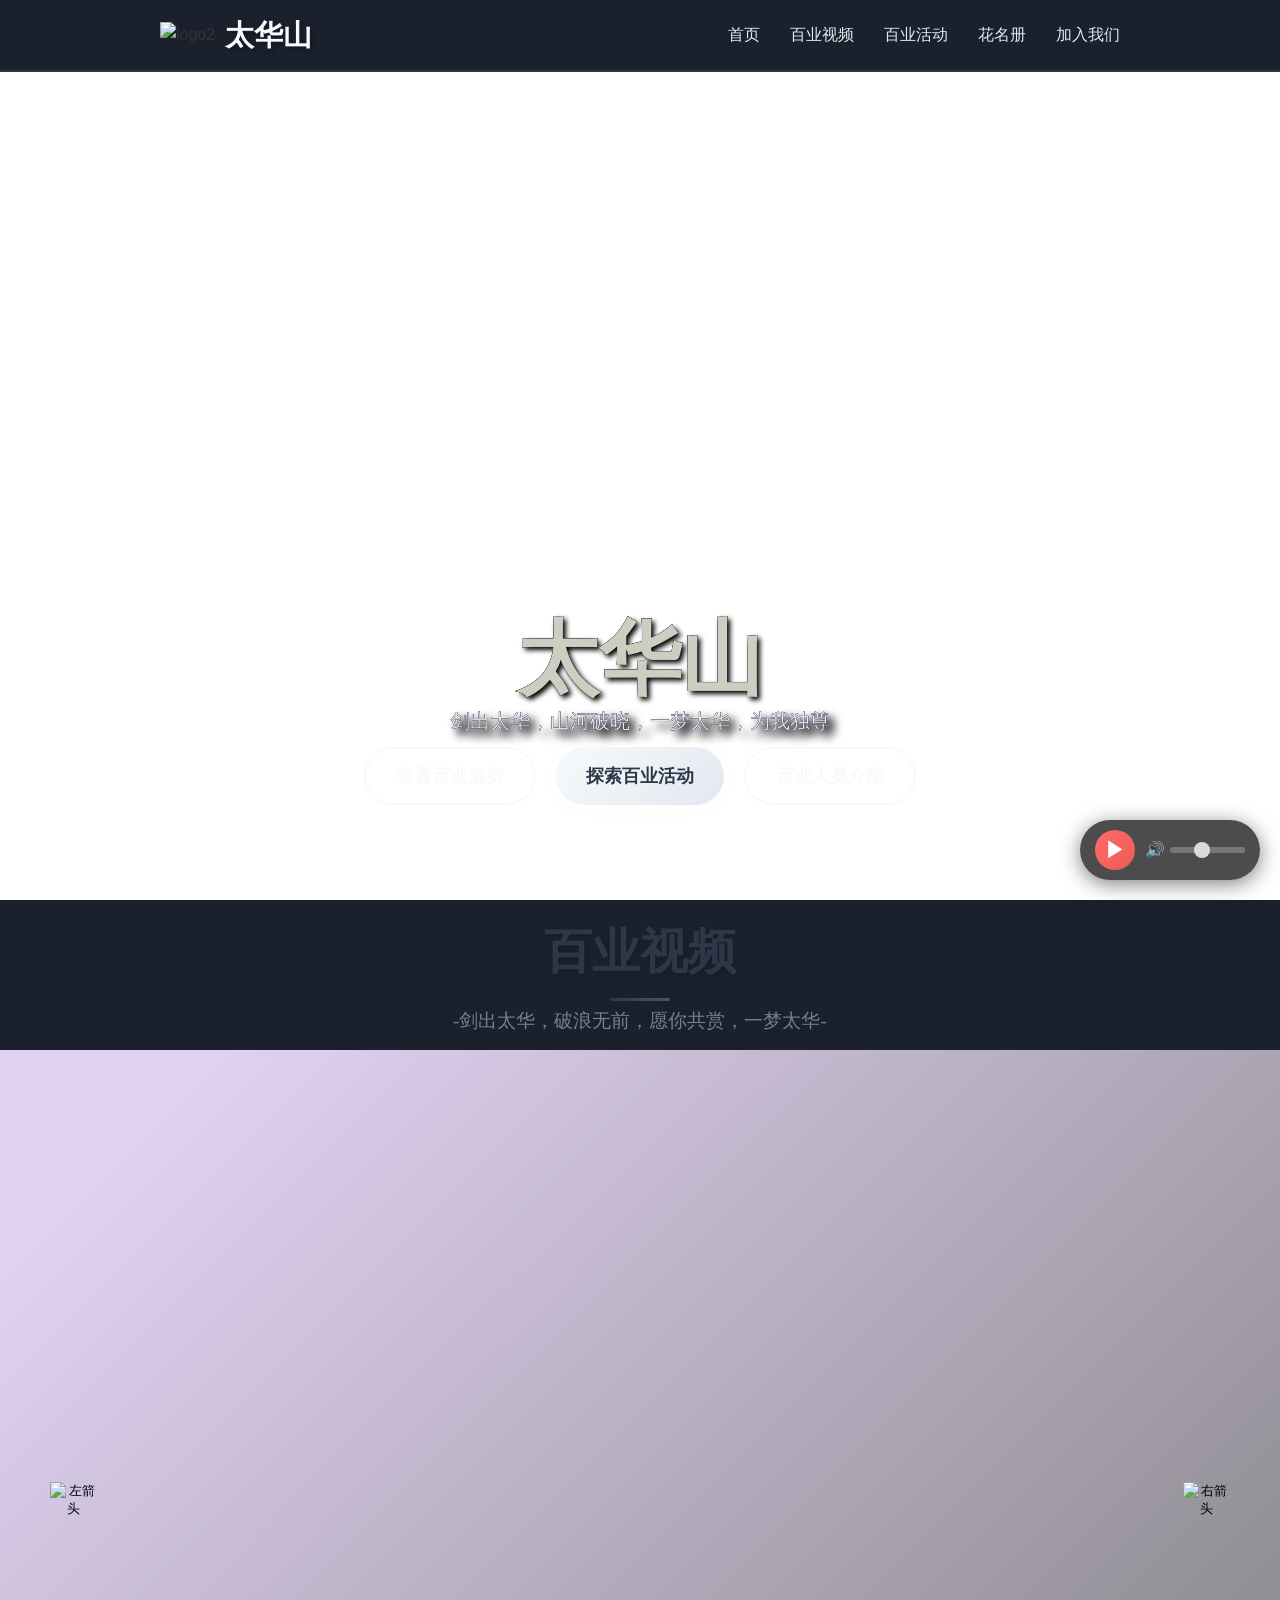
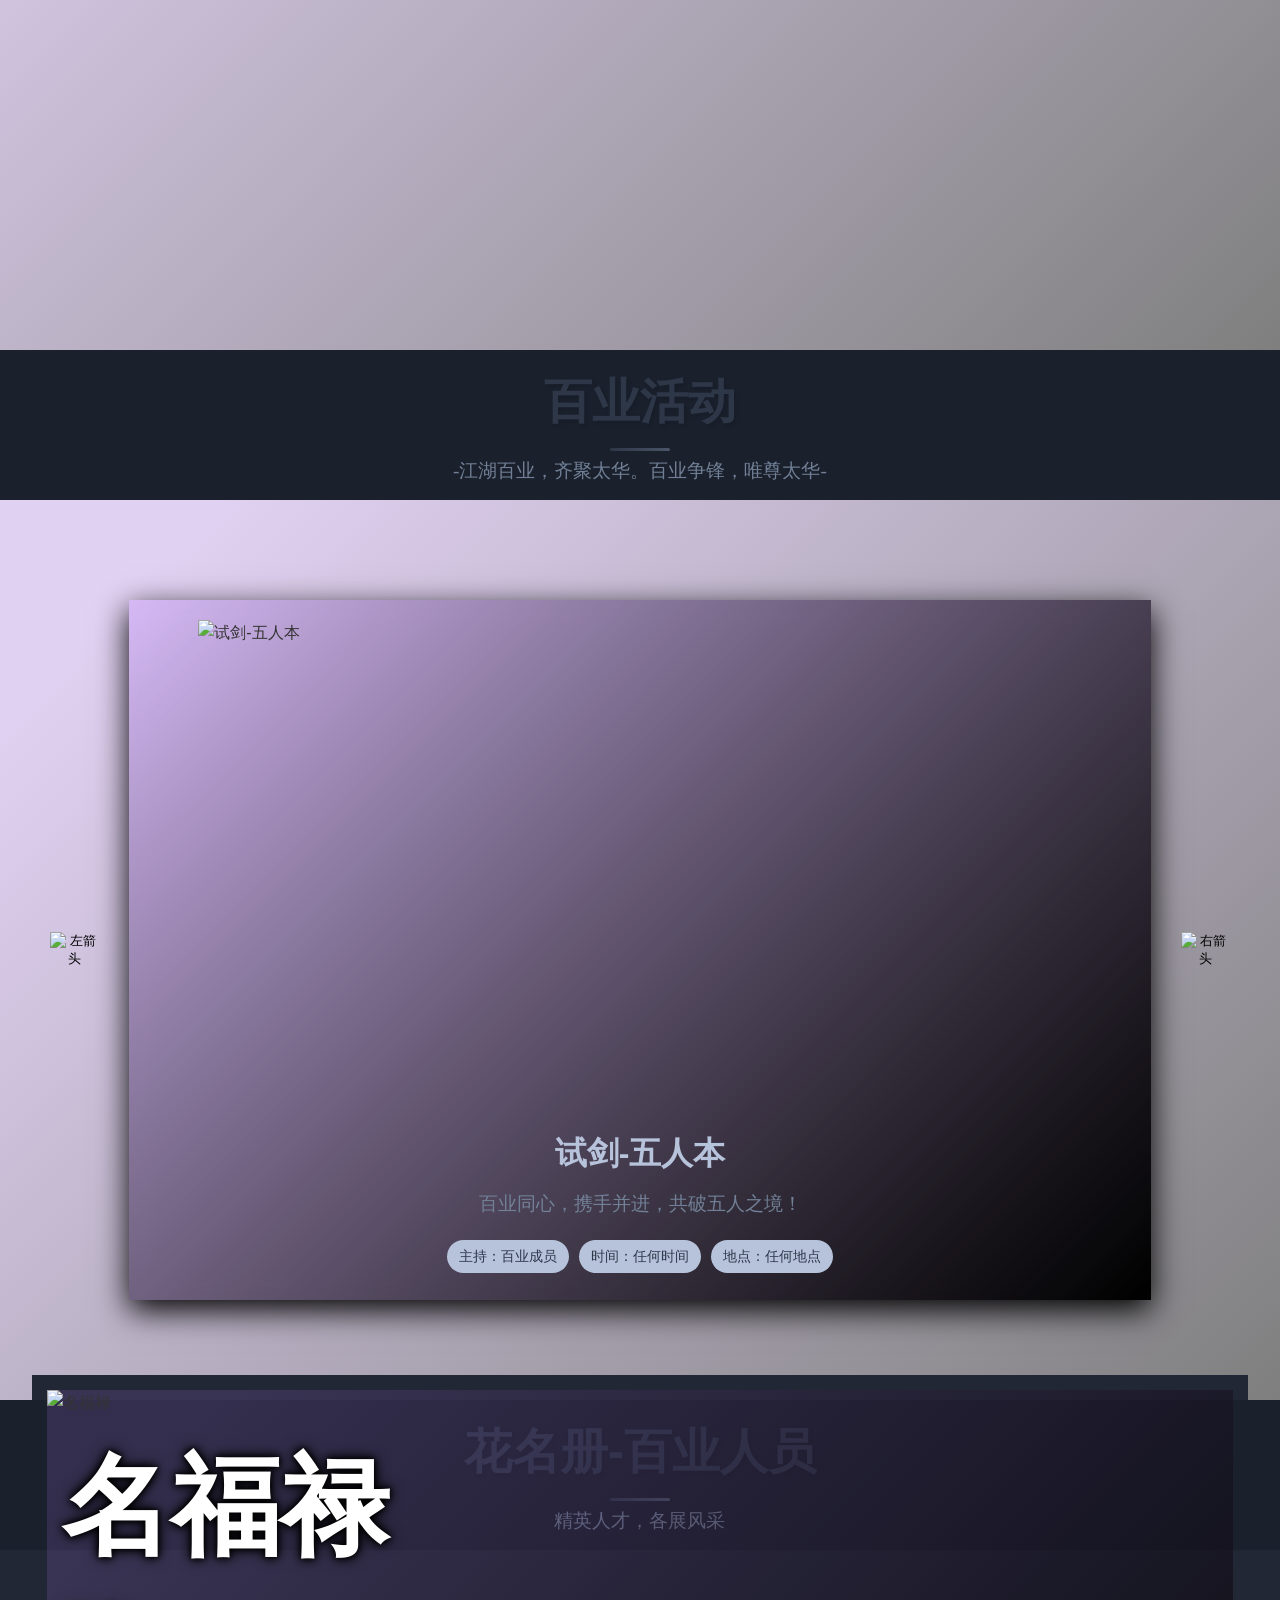
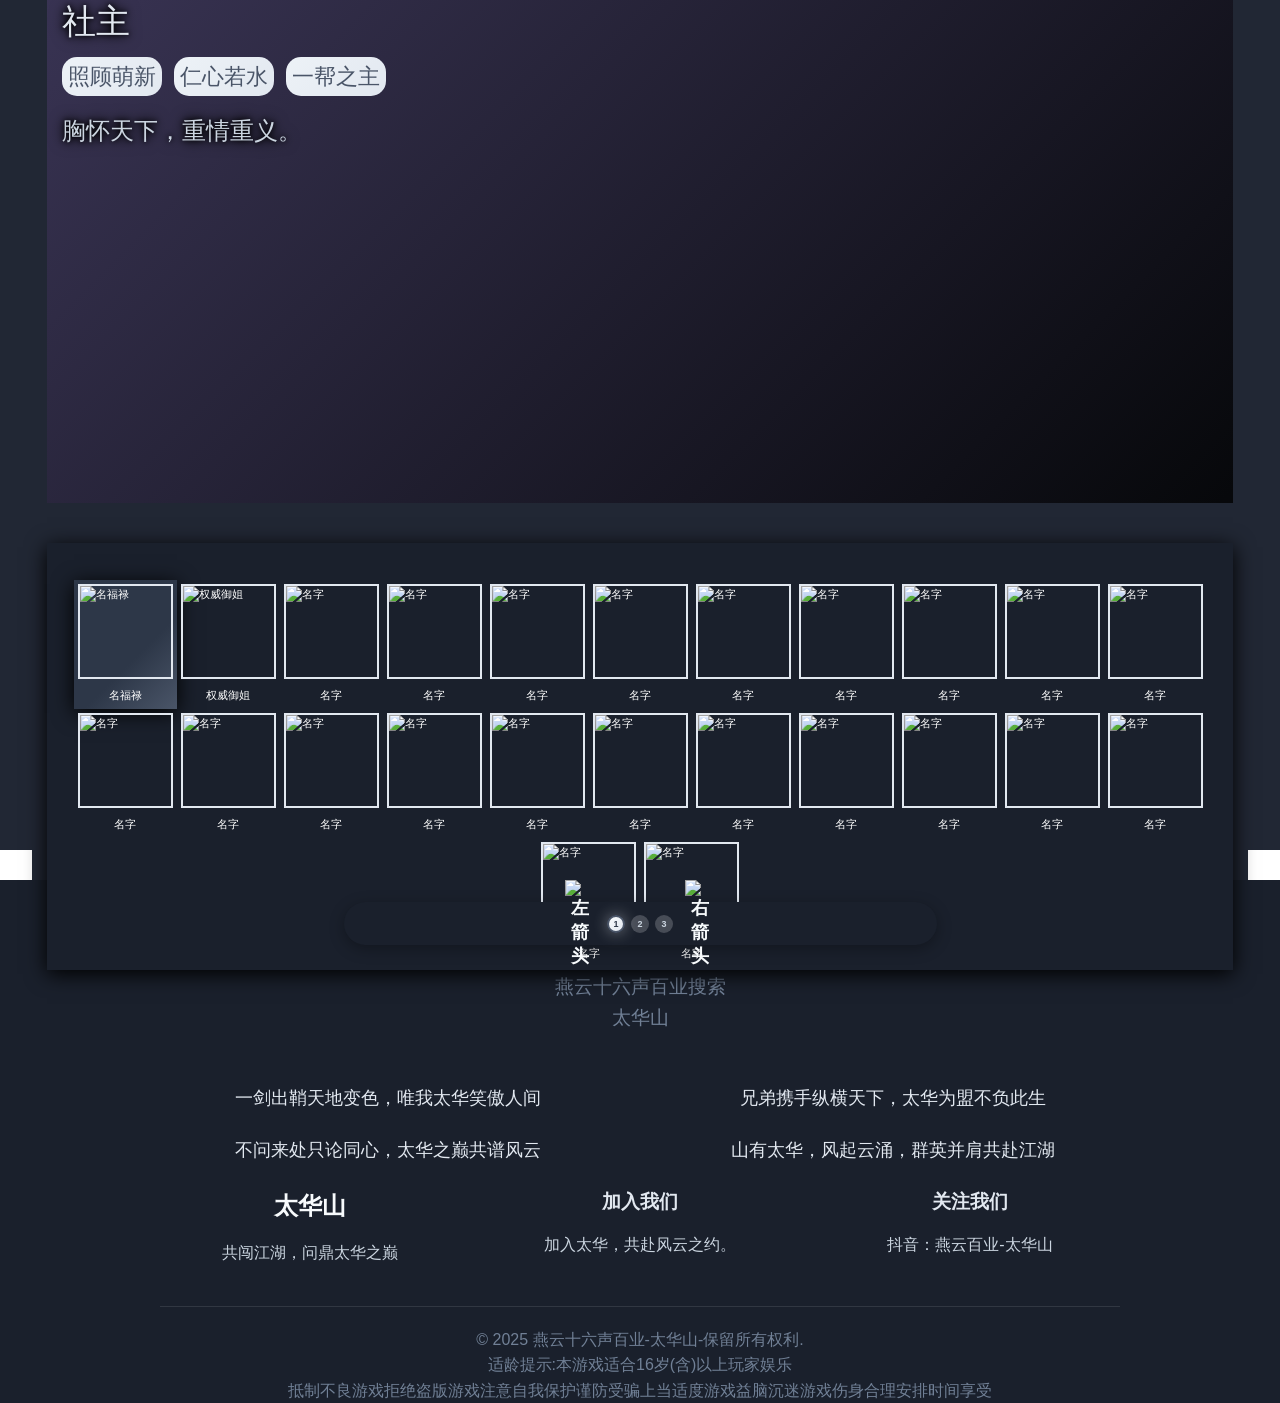
==== index.html @ 6a272035 "jack" ====
<!DOCTYPE html>
<html lang="zh-CN">
<head>
    <meta charset="UTF-8">
    <meta name="viewport" content="width=device-width, initial-scale=1.0, maximum-scale=5.0, user-scalable=yes, viewport-fit=cover">
    <meta name="format-detection" content="telephone=no">
    <meta name="apple-mobile-web-app-capable" content="yes">
    <meta name="apple-mobile-web-app-status-bar-style" content="black-translucent">
    <meta name="theme-color" content="#1A202C">
    <title>太华山 - 百业</title>
    <link rel="icon" type="image/svg+xml" href="https://www.yysls.cn/favicon.ico" />
    <link rel="stylesheet" href="./CSS/styles.css">
    <link rel="stylesheet" href="./CSS/video-responsive.css">
    <link rel="stylesheet" href="./CSS/resolution-max-575.css">
    <link rel="stylesheet" href="./CSS/resolution-max-767.css">
    <link rel="stylesheet" href="./CSS/resolution-max-991.css">
    <link rel="stylesheet" href="./CSS/resolution-max-1199.css">
    <link rel="stylesheet" href="./CSS/resolution-max-1439.css">
    <link rel="stylesheet" href="./CSS/resolution-max-1920.css">
    <link rel="stylesheet" href="./CSS/resolution-max-2560.css">
<style>
/* 隐藏首页 logo */
#heroSectionLogo,
.hero-section__logo {
  display: none !important;
}

.hero-section__actions {
  margin-top: -30px; /* 往下移50像素，可以改成100看效果 */
}
.hero-section__content {
  margin-top: 500px !important; /* 强制整体往下移 */
}

.hero-section__title {
  font-size: 10px !important; /* 强制缩小字体 */
  text-shadow: 0px 0px 0px rgba(0,0,0,0.6);
  color: #CDCDC1;
}
.hero-section__subtitle {
  margin-top: -50px !important; /* 强制整体往下移 */
}

.hero-section__subtitle {
  font-size: 20px !important; /* 强制缩小字体 */
  text-shadow: 6px 6px 10px #000000, 0px 0px 0px #000000,0px 0px 0px #000000,6px 6px 10px #000000;
  color: #E6E6FA;
}
#aboutSection {
  margin-top: 30px; /* 整个区块往下 */
}

</style>
</head>
<body>
    <!-- 背景音乐播放器 -->
    <div class="audio-player">
        <audio id="backgroundAudio" class="audio-player__element">
            <source id="backgroundAudioSource" src="" type="audio/mpeg">
            您的浏览器不支持音频元素。
        </audio>
        <div class="audio-player__controls">
            <div class="audio-player__toggle-btn" id="audioToggleBtn">
                <span class="audio-player__play-icon">▶</span>
            </div>
            <div class="audio-player__volume">
                <span class="audio-player__volume-icon">🔊</span>
                <input type="range" min="0" max="1" step="0.05" value="0.3" id="audioVolumeSlider" class="audio-player__volume-slider">
            </div>
        </div>
    </div>

    <!-- 导航栏 -->
    <nav id="mainNavigation" class="main-nav">
        <div class="main-nav__container">
            <div class="main-nav__brand">
                <img id="navigationLogo" src="" alt="logo2" />
                <h2 id="navigationTitle"></h2>
            </div>
            <ul class="main-nav__menu">
                <li><a href="#heroSection" class="main-nav__link">首页</a></li>
                <li><a href="#videoShowcase" class="main-nav__link">百业视频</a></li>
                <li><a href="#organizationActivities" class="main-nav__link">百业活动</a></li>
                <li><a href="#characterGallery" class="main-nav__link">花名册</a></li>
                <li><a href="#contactSection" class="main-nav__link">加入我们</a></li>
            </ul>
        </div>
    </nav>

    <!-- 首页区域 -->
    <section id="heroSection" class="hero-section hero-section--main-bg">
        <div class="hero-section__content">
            <img id="heroSectionLogo" src="" alt="logo2" class="hero-section__logo" />
            <h1 id="heroSectionTitle" class="hero-section__title"></h1>
            <p id="heroSectionSubtitle" class="hero-section__subtitle"></p>
            <div class="hero-section__actions">
                <button class="btn btn--secondary" onclick="scrollToSection('videoShowcase')">
                    查看百业混剪
                </button>
                <button class="btn btn--primary" onclick="scrollToSection('organizationActivities')">
                    探索百业活动
                </button>
                <button class="btn btn--secondary" onclick="scrollToSection('characterGallery')">
                    百业人员介绍
                </button>
            </div>
        </div>
        <div class="hero-section__overlay"></div>
    </section>

    <!-- 百业混剪区域标题 -->
    <div id="videoShowcaseHeader" class="section-spacer">
        <div class="section-header">
            <h2 id="videoShowcaseTitle" class="section-header__title">百业混剪</h2>
            <p id="videoShowcaseSubtitle" class="section-header__subtitle">生而微末者，侠为其声</p>
        </div>
    </div>

    <!-- 百业混剪区域 -->
    <section id="videoShowcase" class="media-section media-section--video-bg">
        <!-- 背景媒体将通过 JavaScript 动态创建 -->
        <div class="media-section__overlay"></div>
            <div class="video-carousel">
                <button class="video-carousel__btn video-carousel__btn--prev" onclick="prevDemoVideo()">
                    <img src="https://www.yysls.cn/pc/fab/20250723194326/img/feature_prev_d3634779.png?image_process=format,png" alt="左箭头" style="width:70px;">
                </button>
                <div class="video-carousel__container">
                    <div class="video-carousel__media">
                        <div id="videoSectionText" class="video-section__text">
                            <img id="videoSectionLogo" src="" alt="logo2" class="video-section__logo" />
                            <h1 id="videoSectionTitle" class="video-section__title">风华无缺</h1>
                            <p id="videoSectionSubtitle" class="video-section__subtitle">风华绝代，无缺人生，百业路远，精彩纷呈</p>
                        </div>
                        <div id="videoSectionVideo" class="video-section__video">
                                <!-- 大屏幕(1200px及以上)显示的iframe -->
                            <iframe class="video-carousel__iframe" frameborder="0" 
                                src=""
                                referrerpolicy="unsafe-url" allowfullscreen>
                            </iframe>
                            <!-- 小屏幕(1199px及以下)显示的video -->
                            <video class="video-carousel__video" controls>
                                <source src="" type="video/mp4">
                                您的浏览器不支持视频播放。
                            </video>
                        </div>
                    </div>
                    <div class="video-btn-phone">
                        <button class="video-carousel__btn video-carousel__btn--prev2" onclick="prevDemoVideo()">
                            <img src="https://www.yysls.cn/pc/fab/20250723194326/img/feature_prev_d3634779.png?image_process=format,png" alt="左箭头" style="width:70px;">
                        </button>
                        <button class="video-carousel__btn video-carousel__btn--next2" onclick="nextDemoVideo()">
                            <img src="https://www.yysls.cn/pc/fab/20250723194326/img/feature_next_6f404b40.png?image_process=format,png" alt="右箭头" style="width:70px;">
                        </button>
                    </div>
                </div>
                <button class="video-carousel__btn video-carousel__btn--next" onclick="nextDemoVideo()">
                    <img src="https://www.yysls.cn/pc/fab/20250723194326/img/feature_next_6f404b40.png?image_process=format,png" alt="右箭头" style="width:70px;">
                </button>
            </div>
    </section>

    <!-- 百业活动区域标题 -->
    <div id="organizationActivitiesHeader" class="section-spacer">
        <div class="section-header">
            <h2 id="organizationActivitiesTitle" class="section-header__title">百业活动</h2>
            <p id="organizationActivitiesSubtitle" class="section-header__subtitle">各行各业，精彩纷呈</p>
        </div>
    </div>

    <!-- 百业活动区域 -->
    <section id="organizationActivities" class="media-section media-section--organization-bg">
        <!-- 背景媒体将通过 JavaScript 动态创建 -->
        <div class="media-section__overlay"></div>
        <div class="organization-carousel">
            <button class="organization-carousel__btn organization-carousel__btn--prev" onclick="prevOrgCard()">
                <img src="https://www.yysls.cn/pc/fab/20250723194326/img/feature_prev_d3634779.png?image_process=format,png" alt="左箭头" style="width:70px;">
            </button>
            <div class="organization-carousel__container">
                <div class="organization-activity-card" data-index="0">
                    <div class="organization-carousel__image">
                        <img src="https://www.yysls.cn/pc/gw/20220815175950/img/mhys/bz/17_33f9186.jpg?image_process=format,jpg" alt="互帮互助五人本">
                    </div>
                    <div class="organization-carousel__content">
                        <h3>互帮互助五人本</h3>
                        <p>百业成员互帮互助，齐心协力，共同拿下五人本！</p>
                        <div class="organization-carousel__stats">
                            <span>主持：任何百业成员</span>
                            <span>时间：任何时间</span>
                            <span>地点：任何地点</span>
                        </div>
                    </div>
                </div>
                <div class="organization-btn-phone">
                    <button class="organization-carousel__btn organization-carousel__btn--prev2" onclick="prevOrgCard()">
                        <img src="https://www.yysls.cn/pc/fab/20250723194326/img/feature_prev_d3634779.png?image_process=format,png" alt="左箭头" style="width:70px;">
                    </button>
                    <button class="organization-carousel__btn organization-carousel__btn--next2" onclick="nextOrgCard()">
                        <img src="https://www.yysls.cn/pc/fab/20250723194326/img/feature_next_6f404b40.png?image_process=format,png" alt="右箭头" style="width:70px;">
                    </button>
                </div>
            </div>
            <button class="organization-carousel__btn organization-carousel__btn--next" onclick="nextOrgCard()">
                <img src="https://www.yysls.cn/pc/fab/20250723194326/img/feature_next_6f404b40.png?image_process=format,png" alt="右箭头" style="width:70px;">
            </button>
        </div>
    </section>

    <!-- 百业人员区域标题 -->
    <div id="characterGalleryHeader" class="section-spacer">
        <div class="section-header">
            <h2 id="characterGalleryTitle" class="section-header__title">百业人员</h2>
            <p id="characterGallerySubtitle" class="section-header__subtitle">精英人才，各展风采</p>
        </div>
    </div>

    <!-- 百业人员区域 -->
    <section id="characterGallery" class="media-section media-section--character-bg">
        <div class="character-showcase">
            <div class="character-showcase__sidebar" >
                 <div class="character-showcase__active" id="characterSidebarList">
                    <!-- 角色列表将通过JavaScript动态生成 -->
                 </div>
                <div class="character-showcase__pagination">
                    <button class="character-showcase__page-btn character-showcase__page-btn--prev" onclick="prevPage()">
                        <img src="https://www.yysls.cn/pc/fab/20250723194326/img/feature_prev_d3634779.png?image_process=format,png" alt="左箭头" style="width:30px;">
                    </button>
                    <div class="character-showcase__page-indicators" id="characterPageIndicators">
                        <!-- 页码指示器将通过JavaScript动态生成 -->
                    </div>
                    <button class="character-showcase__page-btn character-showcase__page-btn--next" onclick="nextPage()">
                        <img src="https://www.yysls.cn/pc/fab/20250723194326/img/feature_next_6f404b40.png?image_process=format,png" alt="右箭头" style="width:30px;">
                    </button>
                </div>
            </div>
            <div class="character-showcase__main">
                <div id="characterInfoPanel" class="character-showcase__info">
                    <h1 id="characterDisplayName" class="character-showcase__name">峰伈</h1>
                    <p id="characterDisplayTitle" class="character-showcase__role">社长</p>
                    <div id="characterDisplayTags" class="character-showcase__tags">
                        <span class="character-showcase__tag">虹虹玩家</span>
                        <span class="character-showcase__tag">紫色韵味</span>
                        <span class="character-showcase__tag">开服玩家</span>
                    </div>
                    <p id="characterDisplayDescription" class="character-showcase__description">为人仁厚，重情重义。</p>
                </div>
                <div class="character-showcase__artwork">
                    <div id="characterArtworkContainer" class="character-showcase__artwork-container" onclick="nextCharacterArt()">
                        <div class="character-showcase__artwork-faces">
                            <div class="character-showcase__artwork-face character-showcase__artwork-face--front">
                                <img id="characterArtworkImage" src="https://s3plus.meituan.net/opapisdk/op_ticket_885190757_1757398092558_qdqqd_fqwyyr.avif" alt="峰伈">
                            </div>
                        </div>
                    </div>
                </div>
            </div>
        </div>
    </section>

    <!-- 关于我们区域 -->
    <section id="aboutSection" class="content-section">
        <div class="container">
            <div class="section-header">
                <h2 id="aboutSectionTitle" class="section-header__title">加入我们</h2>
                <p id="aboutSectionSubtitle1" class="section-header__subtitle">燕云十六声百业搜索</p>
                <p id="aboutSectionSubtitle2" class="section-header__subtitle">太华山</p>
            </div>
            <div class="about-section__content">
                <div class="about-section__text about-section__text--primary">
                    <p>一剑出鞘天地变色，唯我太华笑傲人间</p>
                    <p>不问来处只论同心，太华之巅共谱风云</p>
                </div>
                <div class="about-section__text about-section__text--secondary">
                    <p>兄弟携手纵横天下，太华为盟不负此生</p>
                    <p>山有太华，风起云涌，群英并肩共赴江湖</p>
                </div>
            </div>
        </div>
    </section>

    <!-- 页脚 -->
    <footer id="contactSection" class="site-footer">
        <div class="container">
            <div class="site-footer__content">
                <div class="site-footer__section">
                    <h3>太华山</h3>
                    <p>共闯江湖，问鼎太华之巅</p>
                </div>
                <div class="site-footer__section">
                    <h4>加入我们</h4>
                    <p>加入太华，共赴风云之约</p>
                </div>
                <div class="site-footer__section">
                    <h4>关注我们</h4>
                    <div class="site-footer__social">
                        <a class="site-footer__social-link">抖音：燕云百业-太华山</a>
                    </div>
                </div>
            </div>
            <div class="site-footer__bottom">
                <p>&copy; 2025 燕云十六声百业-太华山-保留所有权利.</p>
                <p>适龄提示:本游戏适合16岁(含)以上玩家娱乐</p>
                <p>抵制不良游戏拒绝盗版游戏注意自我保护谨防受骗上当适度游戏益脑沉迷游戏伤身合理安排时间享受</p>
            </div>
            </div>
        </div>
    </footer>

    <script src="config.js"></script>
    <script src="data.js"></script>
    <script src="imageUtils.js"></script>
    <script src="script.js"></script>


</body>
</html>
---- CSS/styles.css ----
/* "YFFYT" */
@import url("https://fontsapi.zeoseven.com/446/main/result.css");
/* font-family: "Ma Shan Zheng"; */
@import url("https://fontsapi.zeoseven.com/31/main/result.css");
/* font-family: "PING FANG ZHUI FENG"; */
@import url("https://fontsapi.zeoseven.com/495/main/result.css");
/* 全局样式重置 */
* {
    margin: 0;
    padding: 0;
    box-sizing: border-box;
}

html {
    scroll-behavior: smooth;
}

body {
    font-family: Arial, sans-serif;
    line-height: 1.6;
    color: #333;
    overflow-x: hidden;
    
}

/* 容器样式 */
.container {
    width: 1200px;
    margin: 0 auto;
    padding: 0 20px;
}

/* 背景音乐播放器样式 */
.audio-player {
    position: fixed;
    bottom: 20px;
    right: 20px;
    z-index: 1000;
    display: flex;
    align-items: center;
    gap: 10px;
    padding: 10px 15px;
    background: rgba(0, 0, 0, 0.7);
    backdrop-filter: blur(10px);
    border-radius: 30px;
    box-shadow: 0 4px 20px rgba(0, 0, 0, 0.5);
    cursor: pointer;
    transition: all 0.3s ease;
    /* 移动端 fixed 定位修复 */
    -webkit-transform: translateZ(0);
    transform: translateZ(0);
    -webkit-backface-visibility: hidden;
    backface-visibility: hidden;
}

.audio-player:hover {
    background: rgba(0, 0, 0, 0.9);
    /* 移动端避免使用 transform，改用 box-shadow */
    box-shadow: 0 6px 25px rgba(0, 0, 0, 0.7);
}

.audio-player__element {
    display: none;
}

.audio-player__controls {
    display: flex;
    align-items: center;
    gap: 10px;
}

.audio-player__toggle-btn {
    width: 40px;
    height: 40px;
    border-radius: 50%;
    background: linear-gradient(135deg, #ff6b6b, #ee5a52);
    display: flex;
    align-items: center;
    justify-content: center;
    color: white;
    font-size: 20px;
    font-weight: bold;
    transition: all 0.3s ease;
    cursor: pointer;
}

.audio-player__toggle-btn:hover {
    transform: scale(1.1);
    box-shadow: 0 4px 15px rgba(255, 107, 107, 0.4);
}

.audio-player__toggle-btn.playing {
    background: linear-gradient(135deg, #51cf66, #37b24d);
}

.audio-player__volume {
    width: 100px;
    display: flex;
    align-items: center;
    gap: 5px;
    opacity: 0.8;
    transition: opacity 0.3s ease;
}

.audio-player:hover .audio-player__volume {
    opacity: 1;
}

.audio-player__volume-icon {
    font-size: 16px;
}

.audio-player__volume-slider {
    width: 100%;
    height: 6px;
    border-radius: 3px;
    background: rgba(255, 255, 255, 0.3);
    outline: none;
    -webkit-appearance: none;
    cursor: pointer;
}

.audio-player__volume-slider::-webkit-slider-thumb {
    -webkit-appearance: none;
    width: 16px;
    height: 16px;
    border-radius: 50%;
    background: white;
    cursor: pointer;
    transition: all 0.3s ease;
}

.audio-player__volume-slider::-webkit-slider-thumb:hover {
    transform: scale(1.2);
    box-shadow: 0 0 10px rgba(255, 255, 255, 0.7);
}

/* 导航栏样式 */
.main-nav {
    position: fixed;
    top: 0;
    left: 0;
    right: 0;
    width: 100%;
    background: rgba(45, 55, 72, 0.95);
    backdrop-filter: blur(10px);
    z-index: 1000;
    transition: all 0.3s ease;
    border-bottom: 2px solid rgba(255, 255, 255, 0.1);
    /* 移动端 fixed 定位修复 */
    -webkit-transform: translateZ(0);
    transform: translateZ(0);
    -webkit-backface-visibility: hidden;
    backface-visibility: hidden;
}

.main-nav__container {
    width: 1200px;
    margin: 0 auto;
    padding: 0 20px;
    display: flex;
    justify-content: space-between;
    align-items: center;
    height: 70px;
}

.main-nav__brand {
    display: flex;
    align-items: center;
    gap: 10px;
}

.main-nav__brand h2 {
    font-family: "YFFYT";
    color: #F7FAFC;
    font-size: 1.8rem;
    font-weight: 600;
    text-shadow: 2px 2px 4px rgba(0, 0, 0, 0.3);
}

.main-nav__menu {
    display: flex;
    list-style: none;
    gap: 30px;
}

.main-nav__link {
    color: #E2E8F0;
    text-decoration: none;
    font-weight: 500;
    transition: all 0.3s ease;
    position: relative;
    padding: 8px 0;
    cursor: pointer;
}

.main-nav__link:hover {
    color: #F7FAFC;
}

.main-nav__link::after {
    content: '';
    position: absolute;
    bottom: 0;
    left: 0;
    width: 0;
    height: 2px;
    background: linear-gradient(90deg, #F7FAFC, #E2E8F0);
    transition: width 0.3s ease;
}

.main-nav__link:hover::after {
    width: 100%;
}

/* 首页区域样式 */
.hero-section {
    height: 100vh;
    width: 100vw;
    display: flex;
    flex-direction: column;
    justify-content: center;
    position: relative;
}

.hero-section__overlay {
    position: absolute;
    top: 0;
    left: 0;
    width: 100%;
    height: 100%;
    background: linear-gradient(135deg, rgba(26, 32, 44, 0.7) 0%, rgba(141, 54, 212, 0.3) 50%, rgba(74, 85, 104, 0.3) 100%);
    z-index: 2;
}

.hero-section__content {
    text-align: center;
    z-index: 3;
    position: relative;
}

.hero-section__logo {
    width: 500px;
}

.hero-section__title {
    font-family: "Ma Shan Zheng", cursive;
    margin-bottom: 30px;
    color: #e3e2e2;
}

@keyframes titleGlow {
    0%, 100% { filter: brightness(1); }
    50% { filter: brightness(1.2); }
}

.hero-section__subtitle {
    font-size: 1.5rem;
    color: #CBD5E0;
    margin-bottom: 40px;
    text-shadow: 2px 2px 4px rgba(0, 0, 0, 0.3);
    font-weight: 300;
}

.hero-section__actions {
    display: flex;
    gap: 20px;
    justify-content: center;
    flex-wrap: wrap;
}

/* 按钮样式 */
.btn {
    padding: 15px 30px;
    border: none;
    border-radius: 50px;
    font-size: 1.1rem;
    font-weight: 600;
    cursor: pointer;
    transition: all 0.3s ease;
    text-decoration: none;
    display: inline-flex;
    align-items: center;
    justify-content: center;
    position: relative;
    min-width: 120px;
}

.btn:disabled {
    opacity: 0.6;
    cursor: not-allowed;
}

.btn--primary {
    background: linear-gradient(135deg, #F7FAFC, #E2E8F0);
    color: #2D3748;
    box-shadow: 0 4px 15px rgba(247, 250, 252, 0.3);
}

.btn--primary:hover:not(:disabled) {
    transform: translateY(-2px);
    box-shadow: 0 8px 25px rgba(247, 250, 252, 0.4);
}

.btn--secondary {
    background: transparent;
    color: #F7FAFC;
    border: 2px solid #F7FAFC;
    backdrop-filter: blur(10px);
}

.btn--secondary:hover:not(:disabled) {
    background: rgba(247, 250, 252, 0.1);
    transform: translateY(-2px);
}

/* 区域标题样式 */
.section-spacer {
    height: 250px;
    min-width: 1920px;
    width: 100vw;
    background: transparent;
    background-color: #1A202C;
    position: relative;
    z-index: 1;
    display: flex;
    align-items: center;
    justify-content: center;
}

.section-header {
    text-align: center;
    margin-top: 0px;
}

.section-header__title {
    font-size: 3rem;
    font-weight: 700;
    margin-bottom: 15px;
    color: #2D3748;
    text-shadow: 2px 2px 4px rgba(0, 0, 0, 0.1);
    position: relative;
}

.section-header__title::after {
    content: '';
    position: absolute;
    bottom: -10px;
    left: 50%;
    transform: translateX(-50%);
    width: 60px;
    height: 3px;
    background: linear-gradient(90deg, #2D3748, #4A5568);
    border-radius: 2px;
}

.section-header__subtitle {
    font-family: "PING FANG ZHUI FENG";
    font-size: 1.2rem;
    color: #718096;
    font-weight: 300;
}

/* 媒体区域样式 */
.media-section {
    position: relative;
    display: flex;
    flex-direction: column;
    align-items: center;
    justify-content: center;
    width: 100vw;
    height: 100vh;
}

.media-section__video {
    position: absolute;
    top: 0;
    left: 0;
    width: 100%;
    height: 100%;
    min-height: 1080px;
    object-fit: cover;
    z-index: 1;
    opacity: 1;
    transition: opacity 0.5s ease-in;
}

.media-section__overlay {
    position: absolute;
    top: 0;
    left: 0;
    width: 100vw;
    height: 100vh;
    background: linear-gradient(135deg, rgba(154, 103, 211, 0.3) 10%, rgba(0, 0, 0, 0.5) 100%);
    z-index: 0;
}

.media-section .container {
    position: relative;
    z-index: 3;
}

/* 视频轮播组件样式 */
.video-carousel {
    display: flex;
    align-items: center;
    gap: 20px;
    z-index: 1;
}

.video-carousel__btn {
    background: transparent;
    border: none;
    cursor: pointer;
    padding: 10px;
    transition: transform 0.3s ease;
}

.video-carousel__btn:hover {
    transform: scale(1.1);
}

.video-carousel__item {
    background: linear-gradient(135deg, rgb(189, 131, 255, 0.3) 0%, rgb(0, 0, 0, 1) 100%);
    overflow: hidden;
    box-shadow: 0 10px 30px rgba(0, 0, 0, 1);
    transition: all 0.3s ease;
    backdrop-filter: blur(10px);
    display: flex;
    flex-direction: column;
    align-items: center;
    min-width: 1460px;
    min-height: 840px;
    padding: 50px 40px 0 0;
}

.video-carousel__media {
    height: 720px;
    position: relative;
}

.video-section__text {
    display: none;
}

/* 组织活动轮播组件样式 */
.organization-carousel {
    display: flex;
    align-items: center;
    gap: 20px;
    z-index: 1;
}

.organization-carousel__btn {
    background: transparent;
    border: none;
    cursor: pointer;
    padding: 10px;
    transition: transform 0.3s ease;
}

.organization-carousel__btn:hover {
    transform: scale(1.1);
}

.organization-activity-card {
    background: linear-gradient(135deg, rgb(189, 131, 255, 0.3) 0%, rgb(0, 0, 0, 1) 100%);
    overflow: hidden;
    box-shadow: 0 10px 30px rgba(0, 0, 0, 1);
    transition: all 0.3s ease;
    backdrop-filter: blur(10px);
    display: flex;
    flex-direction: column;
    align-items: center;
    justify-content: space-between;
    padding: 20px;
}

.organization-carousel__image {
    width: 480px;
    position: relative;
}

.organization-carousel__image img {
    width: 100%;
    height: 100%;
    object-fit: cover;
    transition: transform 0.3s ease;
}

.organization-carousel__content {
    height: 320px;
    width: 750px;
}

.organization-carousel__content h3 {
    text-align: center;
    font-size: 2.5rem;
    font-weight: 600;
    margin-bottom: 10px;
    color: #b7c3da;
}

.organization-carousel__content p {
    text-align: center;
    color: #718096;
    font-size: 1.5rem;
    margin-bottom: 20px;
    line-height: 1.6;
}

.organization-carousel__stats {
    display: flex;
    justify-content: center;
    flex-wrap: wrap;
    gap: 10px;
    margin-bottom: 20px;
}

.organization-carousel__stats span {
    background: #b7c3da;
    color: #2d384b;
    padding: 5px 12px;
    border-radius: 20px;
    font-size: 0.9rem;
    font-weight: 500;
}

/* 角色展示区域样式 */
.character-showcase {
    position: relative;
    /* min-height: 1080px;
    min-width: 1920px; */
    width: 100vw;
    height: 100vh;
    margin: 0 auto;
}

.character-showcase__sidebar {
    display: flex;
    flex-direction: column;
    justify-content: space-between;
    align-items: center;
    flex-wrap: wrap;
    height: 90vh;
    /* min-height: 1200px; */
    width: 340px;
    gap: 20px;
    background: #1A202C;
    border-radius: 0px;
    padding: 20px 10px;
    box-shadow: 0 4px 20px rgba(0, 0, 0, 1);
    align-content: flex-start;
    position: relative;
    z-index: 10;
    margin: 0 30px;
}

.character-showcase__item {
    font-size: 0.8rem;
    display: flex;
    flex-direction: column;
    align-items: center;
    cursor: pointer;
    padding: 10px 10px;
    border-radius: 0;
    transition: background 0.2s;
    max-width: 100px;
    color: #ffffff;
}

.character-showcase__item.active,
.character-showcase__item:hover {
    background: linear-gradient(135deg, #2D3748 60%, #4A5568 100%);
    box-shadow: 0 4px 20px rgb(0, 0, 0);
    color: #fff;
}

.character-showcase__item img {
    width: 70px;
    height: 70px;
    border-radius: 0;
    margin-bottom: 8px;
    border: 2px solid #E2E8F0;
}

/* 角色分页控件样式 */
.character-showcase__pagination {
    position: absolute;
    top: min(25vh, 360px);
    right: -100px;
    display: flex;
    flex-direction: column;
    align-items: center;
    justify-content: center;
    gap: 15px;
    /* padding: 20px 15px; */
    background: #1A202C;
    border-radius: 25px;
    backdrop-filter: blur(10px);
    box-shadow: 0 4px 15px rgba(0, 0, 0, 0.3);
}

.character-showcase__page-btn {
    transition: transform 0.3s ease;
    background: transparent;
    border: none;
    color: #F7FAFC;
    font-size: 18px;
    font-weight: bold;
    cursor: pointer;
    display: flex;
    align-items: center;
    justify-content: center;
}

.character-showcase__page-btn--prev {
    transform: rotate(90deg);
}

.character-showcase__page-btn--next {
    transform: rotate(90deg);
}

.character-showcase__page-btn--prev:hover {
    transform: rotate(90deg) scale(1.2);
}

.character-showcase__page-btn--next:hover {
    transform: rotate(90deg) scale(1.2);
}

.character-showcase__page-indicators {
    display: flex;
    flex-direction: column;
    gap: 8px;
    align-items: center;
}

.character-showcase__page-indicator {
    width: 30px;
    height: 30px;
    border-radius: 50%;
    background: rgba(247, 250, 252, 0.2);
    color: #CBD5E0;
    font-size: 14px;
    font-weight: 600;
    cursor: pointer;
    transition: all 0.3s ease;
    display: flex;
    align-items: center;
    justify-content: center;
    border: 2px solid transparent;
}

.character-showcase__page-indicator:hover {
    background: rgba(247, 250, 252, 0.3);
    color: #F7FAFC;
}

.character-showcase__page-indicator.active {
    background: linear-gradient(135deg, #F7FAFC, #E2E8F0);
    color: #2D3748;
    border-color: #4A5568;
    box-shadow: 0 0 15px rgba(247, 250, 252, 0.4);
}

.character-showcase__main {
    position: absolute;
    top: 0;
    left: 0;
    right: 0;
    bottom: 0;
    gap: 40px;
    width: 100vw;
    height: 100vh;
    z-index: 1;
}

.character-showcase__info {
    position: absolute;
    left: 55%;
    top: 300px;
    transform: translateY(-50%);
    z-index: 2;
    width: 800px;
    background: rgba(255, 255, 255, 0.0);
    border-radius: 20px;
    padding: 0px 30px 30px 40px;
    box-shadow: 0 4px 20px rgba(0, 0, 0, 0.0);
}

#characterDisplayName {
    color: #ffffff;
    text-shadow: 0 0 5px #000, 0 0 10px #000, 0 0 15px #000;
}

.character-showcase__role {
    color: #ffffff;
    font-size: 3.1rem;
    margin-bottom: 18px;
    text-shadow: 0 0 5px #000, 0 0 10px #000, 0 0 15px #000;
}

.character-showcase__tags {
    margin-bottom: 18px;
    display: flex;
    justify-content: flex-start;
    flex-wrap: wrap;
    gap: 10px;
}

.character-showcase__tag {
    display: inline-block;
    background: linear-gradient(135deg, #EDF2F7, #E2E8F0);
    color: #4A5568;
    padding: 6px 16px;
    border-radius: 15px;
    font-size: 0.95rem;
    font-weight: 500;
    margin-right: 8px;
    margin-bottom: 6px;
}

.character-showcase__description {
    color: #ffffff;
    font-size: 2.1rem;
    line-height: 1.7;
    width: 70%;
    text-shadow: 0 0 5px #000, 0 0 10px #000, 0 0 15px #000;
}

.character-showcase__artwork {
    position: relative;
    display: flex;
    justify-content: center;
    align-items: center;
    width: 100vw;
    height: 100vh;
    background: linear-gradient(135deg, rgba(154, 103, 211, 0.2) 10%, rgba(0, 0, 0, 0.8) 100%);
}

.character-showcase__artwork-container {
    width: 100%;
    height: 100%;
    perspective: 1000px;
    transition: transform 0.5s ease-in-out;
    cursor: pointer;
}

.character-showcase__artwork-faces {
    position: relative;
    width: 100%;
    transform-style: preserve-3d;
}

.character-showcase__artwork-face {
    position: absolute;
    width: 100%;
    backface-visibility: hidden;
    overflow: hidden;
}

.character-showcase__artwork-face img {
    width: 100%;
    border-radius: 0px;
    display: block;
}

/* 图片适配样式类 */
.character-art-img-wide {
    object-fit: cover;
}

.character-art-img-tall-cover {
    object-fit: cover;
}

.character-art-img-tall {
    object-fit: contain;
}

/* 关于我们区域样式 */
.content-section {
    padding: 0;
    position: relative;
    width: 100vw;
}

#aboutSection {
    background-color: #1A202C;
}

#aboutSection .section-header {
    margin-bottom: 50px;
}

#aboutSection .section-header__title {
    font-family: "PING FANG ZHUI FENG";
    color: #F7FAFC;
}

#aboutSection .section-header__title::after {
    background: linear-gradient(90deg, #F7FAFC, #E2E8F0);
}

.about-section__content {
    display: grid;
    grid-template-columns: 1fr 1fr;
    gap: 50px;
}

.about-section__text {
    color: #E2E8F0;
    line-height: 1.8;
    font-size: 1.1rem;
}

.about-section__text p {
    text-align: center;
    margin-bottom: 20px;
}

/* 页脚样式 */
.site-footer {
    width: 100vw;
    background-color: #1A202C;
    color: #F7FAFC;
    padding: 0;
}

.site-footer__content {
    display: grid;
    grid-template-columns: repeat(3, 1fr);
    gap: 30px;
    margin-bottom: 30px;
}

.site-footer__section h3 {
    font-family: "PING FANG ZHUI FENG";
    text-align: center;
    font-size: 1.5rem;
    margin-bottom: 15px;
    color: #F7FAFC;
}

.site-footer__section h4 {
    text-align: center;
    font-size: 1.2rem;
    margin-bottom: 15px;
    color: #E2E8F0;
}

.site-footer__section p {
    text-align: center;
    color: #CBD5E0;
    margin-bottom: 10px;
}

.site-footer__social {
    display: flex;
    justify-content: center;
    gap: 15px;
}

.site-footer__social-link {
    color: #CBD5E0;
    text-decoration: none;
    transition: color 0.3s ease;
}

.site-footer__social-link:hover {
    color: #F7FAFC;
}

.site-footer__bottom {
    text-align: center;
    padding-top: 20px;
    border-top: 1px solid rgba(255, 255, 255, 0.1);
    color: #718096;
}

/* ==================== 响应式设计 ==================== */

/* 超大屏幕 (1920px 及以上) - 默认样式已适配 */
@media (min-width: 1920px) {
    /* 保持原有的大屏幕样式 */
}


/* 横屏模式优化 */
@media (max-height: 500px) and (orientation: landscape) {
    .hero-section__title {
        /* font-size 现在由 JavaScript 动态设置 */
    }
    
    .hero-section__subtitle {
        font-size: 0.8rem !important;
        margin-bottom: 15px !important;
    }
    
    .hero-section__logo {
        width: 120px !important;
    }
    
    .section-spacer {
        height: 130px !important;
    }
    
    .character-showcase__info h1 {
        font-size: 2rem !important;
    }
    
    .character-showcase__role {
        font-size: 0.9rem !important;
    }
    
    .character-showcase__description {
        font-size: 0.7rem !important;
    }
    
    .character-showcase__artwork {
        height: 250px !important;
        min-height: 250px !important;
    }
}

/* 高分辨率屏幕优化 */
@media (-webkit-min-device-pixel-ratio: 2), (min-resolution: 192dpi) {
    .hero-section__title,
    .section-header__title,
    .character-showcase__info h1 {
        -webkit-font-smoothing: antialiased;
        -moz-osx-font-smoothing: grayscale;
    }
}

/* 移动端 position: fixed 修复 */
@media (max-width: 1024px) {
    /* 强制硬件加速，修复移动端 fixed 定位问题 */
    .main-nav,
    .audio-player {
        -webkit-transform: translate3d(0, 0, 0);
        transform: translate3d(0, 0, 0);
        -webkit-backface-visibility: hidden;
        backface-visibility: hidden;
        -webkit-perspective: 1000px;
        perspective: 1000px;
        will-change: transform;
    }
    
    /* iOS Safari 特殊修复 */
    .main-nav {
        -webkit-overflow-scrolling: touch;
        overflow: hidden;
    }
    
    /* 防止移动端滚动时 fixed 元素闪烁 */
    body {
        -webkit-overflow-scrolling: touch;
        -webkit-transform: translateZ(0);
        transform: translateZ(0);
    }
    
    /* 修复 iOS 中 100vw 导致的水平滚动问题 */
    .hero-section,
    .media-section,
    .character-showcase {
        width: 100%;
        max-width: 100%;
        overflow-x: hidden;
    }
}

/* iOS 特定修复 */
@supports (-webkit-touch-callout: none) {
    .main-nav,
    .audio-player {
        position: -webkit-sticky;
        position: sticky;
        -webkit-transform: translateZ(0);
        transform: translateZ(0);
    }
    
    .main-nav {
        position: fixed;
        top: 0;
    }
    
    .audio-player {
        position: fixed;
        bottom: 20px;
        right: 20px;
    }
}

/* Android 浏览器特定修复 */
@media screen and (-webkit-min-device-pixel-ratio: 0) {
    .main-nav,
    .audio-player {
        -webkit-transform: translateZ(0);
        transform: translateZ(0);
        -webkit-backface-visibility: hidden;
        backface-visibility: hidden;
    }
}
---- CSS/video-responsive.css ----
/* 响应式视频播放器样式 */

/* 默认状态：大屏幕(1200px及以上)显示iframe，隐藏video */
.video-carousel__media {
    position: relative;
    width: 100%;
    height: 100%;
}

.video-carousel__iframe {
    display: block;
    width: 100%;
    height: 100%;
}

.video-carousel__video {
    display: none;
    width: 100%;
    height: 100%;
    object-fit: cover;
}

/* 小屏幕(1199px及以下)：隐藏iframe，显示video */
@media (max-width: 1199px) {
    .video-carousel__iframe {
        display: none;
    }
    
    .video-carousel__video {
        display: block;
    }
}

/* 强制使用video标签的样式 - 在所有分辨率下都显示video，隐藏iframe */
.video-carousel__item.force-use-video .video-carousel__iframe {
    display: none !important;
}

.video-carousel__item.force-use-video .video-carousel__video {
    display: block !important;
}

/* 针对不同分辨率的video样式优化 */
@media (max-width: 1199px) and (min-width: 992px) {
    .video-carousel__video {
        width: 700px;
        height: 400px;
    }
}

@media (max-width: 991px) and (min-width: 768px) {
    .video-carousel__video {
        width: 100%;
        height: 365px;
    }
}

@media (max-width: 767px) and (min-width: 576px) {
    .video-carousel__video {
        width: 100%;
        height: 250px;
    }
}

@media (max-width: 575px) {
    .video-carousel__video {
        width: 100%;
    }
}
---- CSS/resolution-max-575.css ----
/* 小手机 (最大 575px) */
@media (max-width: 575px) {
    body {
        /* 移动端 fixed 定位修复*/
        transform:none;
        width: 100vw;
    }
    .container {
        width: 100%;
        margin: 0;
        padding: 0;
    }
    .hero-section,
    .media-section,
    .character-showcase {
        min-width: 320px;
        width: 100vw;
        height: 100vh;
    }
    #characterGallery {
        background-color: #212734;
    }
    
    .section-spacer {
        min-width: 320px;
        height: 130px;
    }
    
    .main-nav {
        position: fixed;
        top: 0;
        left: 0;
        right: 0;
        min-width: 320px;
        min-height: 70px;
        /* 移动端 fixed 定位修复 */
        -webkit-transform: translateZ(0);
        transform: translateZ(0);
        -webkit-backface-visibility: hidden;
        backface-visibility: hidden;
        width: 100vw;
    }
    
    .main-nav__container {
        width: 95%;
        max-width: 350px;
        height: auto;
        min-height: 70px;
        padding: 8px;
        flex-direction: column;
        gap: 6px;
        justify-content: center;
    }
    
    .main-nav__brand {
        gap: 8px;
        align-items: center;
        justify-content: center;
        padding: 4px 0;
    }
    
    .main-nav__brand img {
        height: 25px;
    }
    
    .main-nav__brand h2 {
        font-size: 1rem;
    }
    
    .main-nav__menu {
        gap: 10px;
        flex-wrap: wrap;
        justify-content: center;
        padding: 4px 0;
    }
    
    .main-nav__link {
        font-size: 0.75rem;
        padding: 5px 6px;
        margin: 1px;
    }
    
    .hero-section__content {
        padding: 0 15px;
        margin-bottom: 100px;
    }
    
    .hero-section__logo {
        width: 150px;
    }
    
    .hero-section__title {
        /* font-size 现在由 JavaScript 动态设置 */
        margin-bottom: 12px;
    }
    
    .hero-section__subtitle {
        font-size: 0.9rem;
        margin-bottom: 20px;
    }
    
    .hero-section__actions {
        gap: 8px;
        flex-direction: column;
        align-items: center;
    }
    
    .btn {
        padding: 6px 12px;
        font-size: 0.8rem;
        min-width: 120px;
    }
    
    .section-header {
        padding: 0 15px;
    }
    
    .section-header__title {
        font-size: 1.4rem;
    }
    
    .section-header__subtitle {
        font-size: 0.85rem;
    }
    .media-section__overlay {
    position: absolute;
    top: 0;
    left: 0;
    width: 100vw;
    height: 100vh;
    z-index: 0;
    }
    .media-section .container {
        margin-left: 10px;
    }
    
    .video-carousel {
        display: block;
        width: 350px;
        height: 850px;
        position: relative;
    }
    
    .video-carousel__container {
        display: flex;
        flex-direction: column;
        justify-content: center;
        width: 100%;
        height: 100%;
    }
    
    .video-carousel__item {
        min-width: 100vw;
        min-height: 67vh;
        padding: 0;
    }
    
    .video-carousel__media {
        height: 50%;
        overflow: hidden;
    }
    .video-section__text {
        display: block;
        text-align: center;
        z-index: 3;
        width: 100%;
    }
    .video-section__logo {
        width: 120px !important;
    }
    .video-section__title {
    font-family: "PING FANG ZHUI FENG";
    margin-bottom: 20px;
    color: #e3e2e2;
    }
    .video-section__subtitle {
    font-size: 0.9rem;
    color: #CBD5E0;
    margin-bottom: 40px;
    text-shadow: 2px 2px 4px rgba(0, 0, 0, 0.3);
    font-weight: 300;
    }
    .video-btn-phone {
        display: flex;
        justify-content: space-around;
        width: 100%;
    }
    
    .video-carousel__btn img {
        width: 30px;
    }
    .video-carousel__btn--prev {
        display: none;

    }
    .video-carousel__btn--prev2 {
        display: inline-block;
    }
    .video-carousel__btn--next {  
        display: none;
    }
    .video-carousel__btn--next2 {  
        display: inline-block;
    }
    
    .organization-carousel {
        flex-direction: column;
        gap: 12px;
        height: 600px;
    }
    .organization-carousel__container {
        display: flex;
        flex-direction: column;
        justify-content: space-between;
        width: 350px;
        height: 600px;
        z-index: 1;
    }
    
    .organization-activity-card {
        min-width: 90%;
        min-height: 75%;
        padding: 10px;
    }
    
    .organization-carousel__image {
        width: 100%;
    }
    
    .organization-carousel__content {
        width: 100%;
        height: 40%;
    }
    
    .organization-carousel__content h3 {
        font-size: 1.2rem;
        margin-bottom: 6px;
    }
    
    .organization-carousel__content p {
        font-size: 0.8rem;
        margin-bottom: 12px;
    }
    
    .organization-carousel__stats {
        gap: 4px;
        flex-direction: column;
        align-items: center;
    }
    
    .organization-carousel__stats span {
        font-size: 0.7rem;
        padding: 2px 6px;
    }
    .organization-btn-phone {
        display: flex;
        justify-content: space-around;
        width: 350px;
    }
    .organization-carousel__btn--prev {
        display: none;
    }
    .organization-carousel__btn--prev2 {
        display: inline-block;
    }
    .organization-carousel__btn--next {
        display: none;
    }
    .organization-carousel__btn--next2 {
        display: inline-block;
    }
    .organization-carousel__btn img {
        width: 30px;
    }
    
    .character-showcase {
        display: flex;
        flex-direction: column-reverse;
        align-items: center;
        justify-content: center;
        width: 350px;
        min-height: 650px;
        padding: 15px;
        background-color: #212734;
    }
    
    .character-showcase__sidebar {
        width: 100%;
        height: 40%;
        display: flex;
        flex-direction: column;
        justify-content: space-around;
        gap: 0;
        margin: 40px 0 0 0;
        padding: 0;
    }
    .character-showcase__active {
        display: flex;
        flex-direction: row;
        flex-wrap: wrap;
        justify-content: center;
        width: 100%;
        height: 63%;
        padding: 12px;
        margin: 0 0 20px 0;
    }
    
    .character-showcase__item {
        max-width: 12%;
        padding: 4px;
        font-size: 0.3rem;
    }
    
    .character-showcase__item img {
        width: 30px;
        height: 30px;
    }
    
    .character-showcase__pagination {
        width: 50%;
        height: 2%;
        position: relative;
        flex-direction: row;
        right: 0;
        top: 0;
        gap: 12px;
        margin-top: 5px;
    }
    
    .character-showcase__page-btn--prev,
    .character-showcase__page-btn--next {
        transform: rotate(0deg);
    }
    
    .character-showcase__page-btn--prev:hover,
    .character-showcase__page-btn--next:hover {
        transform: scale(1.2);
    }
    
    .character-showcase__page-btn img {
        width: 15px;
    }
    
    .character-showcase__page-indicators {
        flex-direction: row;
        gap: 6px;
    }
    
    .character-showcase__page-indicator {
        width: 18px;
        height: 18px;
        font-size: 9px;
    }
    
    .character-showcase__main {
        position: relative;
        width: 100%;
        height: 25%;
    }
    
    .character-showcase__info {
        position: absolute;
        left: 0;
        top: 0;
        transform: none;
        width: 50%;
        margin: 15px auto;
        text-align: center;
        padding: 15px;
    }
    
    .character-showcase__role {
        font-size: 1.1rem;
        margin-bottom: 8px;
    }
    
    .character-showcase__description {
        font-size: 0.9rem;
        width: 100%;
    }
    
    .character-showcase__tags {
        margin-bottom: 8px;
        gap: 4px;
    }
    
    .character-showcase__tag {
        font-size: 0.7rem;
        padding: 2px 6px;
    }
    
    .character-showcase__artwork {
        position: absolute;
        right: 0;
        top: 0;
        width: 100%;
        height: 180px;
        min-width: auto;
    }
    
    .about-section__content {
        grid-template-columns: 1fr;
        gap: 15px;
        text-align: center;
    }
    
    .about-section__text {
        font-size: 0.8rem;
        line-height: 1.4;
    }
    
    .site-footer__content {
        grid-template-columns: 1fr;
        gap: 15px;
        text-align: center;
    }
    
    .site-footer__section h3 {
        font-size: 1rem;
    }
    
    .site-footer__section h4 {
        font-size: 0.9rem;
    }
    
    .site-footer__section p {
        font-size: 0.8rem;
    }
    
    .audio-player {
        position: fixed !important;
        bottom: 8px;
        right: 8px;
        padding: 5px 8px;
        z-index: 1000;
        display: flex;
        /* 移动端 fixed 定位修复 */
        -webkit-transform: translateZ(0);
        transform: translateZ(0);
        -webkit-backface-visibility: hidden;
        backface-visibility: hidden;
    }
    
    .audio-player__toggle-btn {
        width: 28px;
        height: 28px;
        font-size: 12px;
    }
    
    .audio-player__volume {
        width: 50px;
    }
    
    .audio-player__volume-icon {
        font-size: 10px;
    }
    
    .audio-player__volume-slider {
        height: 4px;
    }
    
    .audio-player__volume-slider::-webkit-slider-thumb {
        width: 12px;
        height: 12px;
    }
}
---- CSS/resolution-max-767.css ----
/* 大手机/小平板 (576px - 767px) */
@media (max-width: 767px) and (min-width: 576px){
    body {
        /* 移动端 fixed 定位修复*/
        transform:none;
        width: 100vw;
    }
    .container {
        width: 100%;
        margin: 0;
        padding: 0;
    }
    .hero-section,
    .media-section,
    .character-showcase {
        min-width: 320px;
        width: 100vw;
        height: 100vh;
    }
    #characterGallery {
        background-color: #212734;
    }
    
    .section-spacer {
        min-width: 320px;
        height: 130px;
    }
    
    .main-nav {
        position: fixed;
        top: 0;
        left: 0;
        right: 0;
        min-width: 320px;
        min-height: 70px;
        /* 移动端 fixed 定位修复 */
        -webkit-transform: translateZ(0);
        transform: translateZ(0);
        -webkit-backface-visibility: hidden;
        backface-visibility: hidden;
        width: 100vw;
    }
    
    .main-nav__container {
        width: 95%;
        max-width: 350px;
        height: auto;
        min-height: 70px;
        padding: 8px;
        flex-direction: column;
        gap: 6px;
        justify-content: center;
    }
    
    .main-nav__brand {
        gap: 8px;
        align-items: center;
        justify-content: center;
        padding: 4px 0;
    }
    
    .main-nav__brand img {
        height: 25px;
    }
    
    .main-nav__brand h2 {
        font-size: 1rem;
    }
    
    .main-nav__menu {
        gap: 10px;
        flex-wrap: wrap;
        justify-content: center;
        padding: 4px 0;
    }
    
    .main-nav__link {
        font-size: 0.75rem;
        padding: 5px 6px;
        margin: 1px;
    }
    
    .hero-section__content {
        padding: 0 15px;
        margin-bottom: 100px;
    }
    
    .hero-section__logo {
        width: 300px;
    }
    
    .hero-section__title {
        /* font-size 现在由 JavaScript 动态设置 */
        margin-bottom: 12px;
    }
    
    .hero-section__subtitle {
        font-size: 1.5rem;
        margin-bottom: 20px;
    }
    
    .hero-section__actions {
        gap: 8px;
        flex-direction: column;
        align-items: center;
    }
    
    .btn {
        padding: 6px 12px;
        font-size: 1.4rem;
        min-width: 240px;
    }
    
    .section-header {
        padding: 0 15px;
    }
    
    .section-header__title {
        font-size: 1.4rem;
    }
    
    .section-header__subtitle {
        font-size: 0.85rem;
    }
    .media-section__overlay {
    position: absolute;
    top: 0;
    left: 0;
    width: 100vw;
    height: 100vh;
    z-index: 0;
    }
    .media-section .container {
        margin-left: 10px;
    }
    
    .video-carousel {
        display: block;
        width: 500px;
        height: 900px;
        position: relative;
    }
    
    .video-carousel__container {
        display: flex;
        flex-direction: column;
        justify-content: center;
        width: 100%;
        height: 100%;
    }
    
    .video-carousel__item {
        min-width: 100vw;
        min-height: 67vh;
        padding: 0;
    }
    
    .video-carousel__media {
        height: 50%;
        overflow: hidden;
    }
    .video-section__text {
        display: block;
        text-align: center;
        z-index: 3;
        width: 100%;
    }
    .video-section__logo {
        width: 120px !important;
    }
    .video-section__title {
    font-family: "PING FANG ZHUI FENG";
    margin-bottom: 20px;
    color: #e3e2e2;
    }
    .video-section__subtitle {
    font-size: 0.9rem;
    color: #CBD5E0;
    margin-bottom: 40px;
    text-shadow: 2px 2px 4px rgba(0, 0, 0, 0.3);
    font-weight: 300;
    }
    .video-btn-phone {
        display: flex;
        justify-content: space-around;
        width: 100%;
    }
    
    .video-carousel__btn img {
        width: 30px;
    }
    .video-carousel__btn--prev {
        display: none;

    }
    .video-carousel__btn--prev2 {
        display: inline-block;
    }
    .video-carousel__btn--next {  
        display: none;
    }
    .video-carousel__btn--next2 {  
        display: inline-block;
    }
    
    .organization-carousel {
        flex-direction: column;
        gap: 12px;
        height: 600px;
    }
    .organization-carousel__container {
        display: flex;
        flex-direction: column;
        justify-content: space-between;
        width: 500px;
        height: 600px;
        z-index: 1;
    }
    
    .organization-activity-card {
        min-width: 90%;
        min-height: 75%;
        padding: 10px;
    }
    
    .organization-carousel__image {
        width: 100%;
    }
    
    .organization-carousel__content {
        width: 100%;
        height: 40%;
    }
    
    .organization-carousel__content h3 {
        font-size: 1.2rem;
        margin-bottom: 6px;
    }
    
    .organization-carousel__content p {
        font-size: 0.8rem;
        margin-bottom: 12px;
    }
    
    .organization-carousel__stats {
        gap: 4px;
        flex-direction: column;
        align-items: center;
    }
    
    .organization-carousel__stats span {
        font-size: 0.7rem;
        padding: 2px 6px;
    }
    .organization-btn-phone {
        display: flex;
        justify-content: space-around;
        width: 100%;
    }
    .organization-carousel__btn--prev {
        display: none;
    }
    .organization-carousel__btn--prev2 {
        display: inline-block;
    }
    .organization-carousel__btn--next {
        display: none;
    }
    .organization-carousel__btn--next2 {
        display: inline-block;
    }
    .organization-carousel__btn img {
        width: 30px;
    }
    
    .character-showcase {
        display: flex;
        flex-direction: column-reverse;
        align-items: center;
        justify-content: center;
        width: 500px;
        min-height: 850px;
        padding: 15px;
        background-color: #212734;
    }
    
    .character-showcase__sidebar {
        width: 100%;
        height: 40%;
        display: flex;
        flex-direction: column;
        justify-content: center;
        gap: 0;
        margin: 40px 0;
        padding: 0;
    }
    .character-showcase__active {
        display: flex;
        flex-direction: row;
        flex-wrap: wrap;
        justify-content: center;
        width: 100%;
        height: 69%;
        padding: 12px;
        margin: 0 0 20px 0;
    }
    
    .character-showcase__item {
        max-width: 12%;
        padding: 4px;
        font-size: 0.5rem;
    }
    
    .character-showcase__item img {
        width: 45px;
        height: 45px;
    }
    
    .character-showcase__pagination {
        width: 50%;
        height: 10%;
        position: relative;
        flex-direction: row;
        right: 0;
        top: 0;
        gap: 12px;
    }
    
    .character-showcase__page-btn--prev,
    .character-showcase__page-btn--next {
        transform: rotate(0deg);
    }
    
    .character-showcase__page-btn--prev:hover,
    .character-showcase__page-btn--next:hover {
        transform: scale(1.2);
    }
    
    .character-showcase__page-btn img {
        width: 15px;
    }
    
    .character-showcase__page-indicators {
        flex-direction: row;
        gap: 6px;
    }
    
    .character-showcase__page-indicator {
        width: 18px;
        height: 18px;
        font-size: 9px;
    }
    
    .character-showcase__main {
        position: relative;
        width: 100%;
        height: 35%;
    }
    
    .character-showcase__info {
        position: absolute;
        left: 0;
        top: 0;
        transform: none;
        width: 60%;
        max-width: 350px;
        margin: 15px auto;
        text-align: center;
        padding: 15px;
    }
    
    .character-showcase__role {
        font-size: 1.1rem;
        margin-bottom: 8px;
    }
    
    .character-showcase__description {
        font-size: 0.9rem;
        width: 100%;
    }
    
    .character-showcase__tags {
        margin-bottom: 8px;
        gap: 4px;
    }
    
    .character-showcase__tag {
        font-size: 0.7rem;
        padding: 2px 6px;
    }
    
    .character-showcase__artwork {
        position: absolute;
        right: 0;
        top: 0;
        width: 100%;
        height: 265px;
        min-width: auto;
    }
    
    .about-section__content {
        grid-template-columns: 1fr;
        gap: 15px;
        text-align: center;
    }
    
    .about-section__text {
        font-size: 0.8rem;
        line-height: 1.4;
    }
    
    .site-footer__content {
        grid-template-columns: 1fr;
        gap: 15px;
        text-align: center;
    }
    
    .site-footer__section h3 {
        font-size: 1rem;
    }
    
    .site-footer__section h4 {
        font-size: 0.9rem;
    }
    
    .site-footer__section p {
        font-size: 0.8rem;
    }
    
    .audio-player {
        position: fixed !important;
        bottom: 8px;
        right: 8px;
        padding: 5px 8px;
        z-index: 1000;
        display: flex;
        /* 移动端 fixed 定位修复 */
        -webkit-transform: translateZ(0);
        transform: translateZ(0);
        -webkit-backface-visibility: hidden;
        backface-visibility: hidden;
    }
    
    .audio-player__toggle-btn {
        width: 28px;
        height: 28px;
        font-size: 12px;
    }
    
    .audio-player__volume {
        width: 50px;
    }
    
    .audio-player__volume-icon {
        font-size: 10px;
    }
    
    .audio-player__volume-slider {
        height: 4px;
    }
    
    .audio-player__volume-slider::-webkit-slider-thumb {
        width: 12px;
        height: 12px;
    }
}
---- CSS/resolution-max-991.css ----
/* 平板 (768px - 991px) */
@media (max-width: 991px) and (min-width: 768px) {
    body {
        /* 移动端 fixed 定位修复*/
        transform:none;
        width: 100vw;
    }
    .container {
        width: 100%;
        margin: 0;
        padding: 0;
    }
    .hero-section,
    .media-section,
    .character-showcase {
        min-width: 320px;
        width: 100vw;
        height: 100vh;
    }
    #characterGallery {
        background-color: #212734;
    }
    
    .section-spacer {
        min-width: 320px;
        height: 130px;
    }
    
    .main-nav {
        position: fixed;
        top: 0;
        left: 0;
        right: 0;
        min-width: 320px;
        min-height: 70px;
        /* 移动端 fixed 定位修复 */
        -webkit-transform: translateZ(0);
        transform: translateZ(0);
        -webkit-backface-visibility: hidden;
        backface-visibility: hidden;
        width: 100vw;
    }
    
    .main-nav__container {
        width: 95%;
        max-width: 350px;
        height: auto;
        min-height: 70px;
        padding: 8px;
        flex-direction: column;
        gap: 6px;
        justify-content: center;
    }
    
    .main-nav__brand {
        gap: 8px;
        align-items: center;
        justify-content: center;
        padding: 4px 0;
    }
    
    .main-nav__brand img {
        height: 25px;
    }
    
    .main-nav__brand h2 {
        font-size: 1rem;
    }
    
    .main-nav__menu {
        gap: 10px;
        flex-wrap: wrap;
        justify-content: center;
        padding: 4px 0;
    }
    
    .main-nav__link {
        font-size: 0.75rem;
        padding: 5px 6px;
        margin: 1px;
    }
    
    .hero-section__content {
        padding: 0 15px;
        margin-bottom: 100px;
    }
    
    .hero-section__logo {
        width: 400px;
    }
    
    .hero-section__title {
        /* font-size 现在由 JavaScript 动态设置 */
        margin-bottom: 12px;
    }
    
    .hero-section__subtitle {
        font-size: 1.5rem;
        margin-bottom: 20px;
    }
    
    .hero-section__actions {
        gap: 8px;
        flex-direction: column;
        align-items: center;
    }
    
    .btn {
        padding: 6px 12px;
        font-size: 1.4rem;
        min-width: 240px;
    }
    
    .section-header {
        padding: 0 15px;
    }
    
    .section-header__title {
        font-size: 1.4rem;
    }
    
    .section-header__subtitle {
        font-size: 0.85rem;
    }
    .media-section__overlay {
    position: absolute;
    top: 0;
    left: 0;
    width: 100vw;
    height: 100vh;
    z-index: 0;
    }
    .media-section .container {
        margin-left: 10px;
    }
    
    .video-carousel {
        display: block;
        width: 650px;
        height: 1000px;
        position: relative;
    }
    
    .video-carousel__container {
        display: flex;
        flex-direction: column;
        justify-content: center;
        width: 100%;
        height: 100%;
    }
    
    .video-carousel__item {
        min-width: 100vw;
        min-height: 67vh;
        padding: 0;
    }
    
    .video-carousel__media {
        height: 60%;
        overflow: hidden;
    }
    .video-section__text {
        display: block;
        text-align: center;
        z-index: 3;
        width: 100%;
    }
    .video-section__logo {
        width: 240px !important;
    }
    .video-section__title {
    font-family: "PING FANG ZHUI FENG";
    margin-bottom: 20px;
    color: #e3e2e2;
    }
    .video-section__subtitle {
    font-size: 0.9rem;
    color: #CBD5E0;
    margin-bottom: 40px;
    text-shadow: 2px 2px 4px rgba(0, 0, 0, 0.3);
    font-weight: 300;
    }
    .video-btn-phone {
        display: flex;
        justify-content: space-around;
        width: 100%;
    }
    
    .video-carousel__btn img {
        width: 30px;
    }
    .video-carousel__btn--prev {
        display: none;

    }
    .video-carousel__btn--prev2 {
        display: inline-block;
    }
    .video-carousel__btn--next {  
        display: none;
    }
    .video-carousel__btn--next2 {  
        display: inline-block;
    }
    
    .organization-carousel {
        flex-direction: column;
        gap: 12px;
        width: 700px;
        height: 730px;
    }
    .organization-carousel__container {
        display: flex;
        flex-direction: column;
        justify-content: space-between;
        width: 100%;
        height: 100%;
        z-index: 1;
    }
    
    .organization-activity-card {
        min-width: 90%;
        min-height: 75%;
        padding: 10px;
    }
    
    .organization-carousel__image {
        width: 100%;
    }
    
    .organization-carousel__content {
        width: 100%;
        height: 40%;
    }
    
    .organization-carousel__content h3 {
        font-size: 1.2rem;
        margin-bottom: 6px;
    }
    
    .organization-carousel__content p {
        font-size: 0.8rem;
        margin-bottom: 12px;
    }
    
    .organization-carousel__stats {
        gap: 4px;
        flex-direction: column;
        align-items: center;
    }
    
    .organization-carousel__stats span {
        font-size: 0.7rem;
        padding: 2px 6px;
    }
    .organization-btn-phone {
        display: flex;
        justify-content: space-around;
        width: 100%;
    }
    .organization-carousel__btn--prev {
        display: none;
    }
    .organization-carousel__btn--prev2 {
        display: inline-block;
    }
    .organization-carousel__btn--next {
        display: none;
    }
    .organization-carousel__btn--next2 {
        display: inline-block;
    }
    .organization-carousel__btn img {
        width: 30px;
    }
    
    .character-showcase {
        display: flex;
        flex-direction: column-reverse;
        align-items: center;
        justify-content: center;
        width: 700px;
        min-height: 950px;
        padding: 15px;
        background-color: #212734;
    }
    
    .character-showcase__sidebar {
        width: 100%;
        height: 45%;
        display: flex;
        flex-direction: column;
        justify-content: center;
        gap: 0;
        margin: 40px 0;
        padding: 0;
    }
    .character-showcase__active {
        display: flex;
        flex-direction: row;
        flex-wrap: wrap;
        justify-content: center;
        width: 100%;
        height: 69%;
        padding: 12px;
        margin: 0 0 40px 0;
    }
    
    .character-showcase__item {
        max-width: 12%;
        padding: 4px;
        font-size: 0.7rem;
    }
    
    .character-showcase__item img {
        width: 65px;
        height: 65px;
    }
    
    .character-showcase__pagination {
        width: 50%;
        height: 10%;
        position: relative;
        flex-direction: row;
        right: 0;
        top: 0;
        gap: 12px;
    }
    
    .character-showcase__page-btn--prev,
    .character-showcase__page-btn--next {
        transform: rotate(0deg);
    }
    
    .character-showcase__page-btn--prev:hover,
    .character-showcase__page-btn--next:hover {
        transform: scale(1.2);
    }
    
    .character-showcase__page-btn img {
        width: 15px;
    }
    
    .character-showcase__page-indicators {
        flex-direction: row;
        gap: 6px;
    }
    
    .character-showcase__page-indicator {
        width: 18px;
        height: 18px;
        font-size: 9px;
    }
    
    .character-showcase__main {
        position: relative;
        width: 100%;
        height: 40%;
    }
    
    .character-showcase__info {
        position: absolute;
        left: 0;
        top: 0;
        transform: none;
        width: 100%;
        max-width: 350px;
        margin: 15px auto;
        text-align: center;
        padding: 15px;
    }
    
    .character-showcase__role {
        font-size: 1.1rem;
        margin-bottom: 8px;
    }
    
    .character-showcase__description {
        font-size: 0.9rem;
        width: 100%;
    }
    
    .character-showcase__tags {
        margin-bottom: 8px;
        gap: 4px;
    }
    
    .character-showcase__tag {
        font-size: 0.7rem;
        padding: 2px 6px;
    }
    
    .character-showcase__artwork {
        position: absolute;
        right: 0;
        top: 0;
        width: 100%;
        height: 360px;
        min-height: 300px;
        min-width: auto;
    }
    
    .about-section__content {
        grid-template-columns: 1fr;
        gap: 15px;
        text-align: center;
    }
    
    .about-section__text {
        font-size: 0.8rem;
        line-height: 1.4;
    }
    
    .site-footer__content {
        grid-template-columns: 1fr;
        gap: 15px;
        text-align: center;
    }
    
    .site-footer__section h3 {
        font-size: 1rem;
    }
    
    .site-footer__section h4 {
        font-size: 0.9rem;
    }
    
    .site-footer__section p {
        font-size: 0.8rem;
    }
    
    .audio-player {
        position: fixed !important;
        bottom: 8px;
        right: 8px;
        padding: 5px 8px;
        z-index: 1000;
        display: flex;
        /* 移动端 fixed 定位修复 */
        -webkit-transform: translateZ(0);
        transform: translateZ(0);
        -webkit-backface-visibility: hidden;
        backface-visibility: hidden;
    }
    
    .audio-player__toggle-btn {
        width: 28px;
        height: 28px;
        font-size: 12px;
    }
    
    .audio-player__volume {
        width: 50px;
    }
    
    .audio-player__volume-icon {
        font-size: 10px;
    }
    
    .audio-player__volume-slider {
        height: 4px;
    }
    
    .audio-player__volume-slider::-webkit-slider-thumb {
        width: 12px;
        height: 12px;
    }
}
---- CSS/resolution-max-1199.css ----
/* 小桌面/大平板 (992px - 1199px) */
@media (max-width: 1199px) and (min-width: 992px) {
    body {
        /* 移动端 fixed 定位修复*/
        transform:none;
        width: 100vw;
    }
    .container {
        width: 100%;
        margin: 0;
        padding: 0;
    }
    .hero-section,
    .media-section,
    .character-showcase {
        min-width: 320px;
        width: 100vw;
        height: 100vh;
    }
    #characterGallery {
        background-color: #212734;
    }
    
    .section-spacer {
        min-width: 320px;
        height: 130px;
    }
    
    .main-nav {
        position: fixed;
        top: 0;
        left: 0;
        right: 0;
        min-width: 320px;
        min-height: 70px;
        /* 移动端 fixed 定位修复 */
        -webkit-transform: translateZ(0);
        transform: translateZ(0);
        -webkit-backface-visibility: hidden;
        backface-visibility: hidden;
        width: 100vw;
    }
    
    .main-nav__container {
        width: 95%;
        height: auto;
        min-height: 70px;
        padding: 8px;
        gap: 6px;
        justify-content: space-around;
    }
    
    .main-nav__brand {
        gap: 8px;
        align-items: center;
        justify-content: center;
        padding: 4px 0;
    }
    
    .main-nav__brand img {
        height: 40px;
    }
    
    .main-nav__brand h2 {
        font-size: 1.5rem;
    }
    
    .main-nav__menu {
        gap: 10px;
        flex-wrap: wrap;
        justify-content: center;
        padding: 4px 0;
    }
    
    .main-nav__link {
        font-size: 1rem;
        padding: 5px 6px;
        margin: 1px;
    }
    
    .hero-section__content {
        padding: 0 15px;
        margin-bottom: 100px;
    }
    
    .hero-section__logo {
        width: 400px;
    }
    
    .hero-section__title {
        /* font-size 现在由 JavaScript 动态设置 */
        margin-bottom: 12px;
    }
    
    .hero-section__subtitle {
        font-size: 1.5rem;
        margin-bottom: 20px;
    }
    
    .hero-section__actions {
        gap: 8px;
        flex-direction: column;
        align-items: center;
    }
    
    .btn {
        padding: 6px 12px;
        font-size: 1.4rem;
        min-width: 240px;
    }
    
    .section-header {
        padding: 0 15px;
    }
    
    .section-header__title {
        font-size: 1.4rem;
    }
    
    .section-header__subtitle {
        font-size: 0.85rem;
    }
    .media-section__overlay {
    position: absolute;
    top: 0;
    left: 0;
    width: 100vw;
    height: 100vh;
    z-index: 0;
    }
    .media-section .container {
        margin-left: 10px;
    }
    
    .video-carousel {
        display: block;
        width: 650px;
        height: 1000px;
        position: relative;
    }
    
    .video-carousel__container {
        display: flex;
        flex-direction: column;
        justify-content: center;
        width: 100%;
        height: 100%;
    }
    
    .video-carousel__item {
        min-width: 100vw;
        min-height: 67vh;
        padding: 0;
    }
    
    .video-carousel__media {
        height: 60%;
        overflow: hidden;
    }
    .video-section__text {
        display: block;
        text-align: center;
        z-index: 3;
        width: 100%;
    }
    .video-section__logo {
        width: 240px !important;
    }
    .video-section__title {
    font-family: "PING FANG ZHUI FENG";
    margin-bottom: 20px;
    color: #e3e2e2;
    }
    .video-section__subtitle {
    font-size: 0.9rem;
    color: #CBD5E0;
    margin-bottom: 40px;
    text-shadow: 2px 2px 4px rgba(0, 0, 0, 0.3);
    font-weight: 300;
    }
    .video-btn-phone {
        display: flex;
        justify-content: space-around;
        width: 100%;
    }
    
    .video-carousel__btn img {
        width: 30px;
    }
    .video-carousel__btn--prev {
        display: none;

    }
    .video-carousel__btn--prev2 {
        display: inline-block;
    }
    .video-carousel__btn--next {  
        display: none;
    }
    .video-carousel__btn--next2 {  
        display: inline-block;
    }
    
    .organization-carousel {
        flex-direction: column;
        gap: 12px;
        width: 700px;
        height: 730px;
    }
    .organization-carousel__container {
        display: flex;
        flex-direction: column;
        justify-content: space-between;
        width: 100%;
        height: 100%;
        z-index: 1;
    }
    
    .organization-activity-card {
        min-width: 90%;
        min-height: 75%;
        padding: 10px;
    }
    
    .organization-carousel__image {
        width: 100%;
    }
    
    .organization-carousel__content {
        width: 100%;
        height: 40%;
    }
    
    .organization-carousel__content h3 {
        font-size: 1.2rem;
        margin-bottom: 6px;
    }
    
    .organization-carousel__content p {
        font-size: 0.8rem;
        margin-bottom: 12px;
    }
    
    .organization-carousel__stats {
        gap: 4px;
        flex-direction: column;
        align-items: center;
    }
    
    .organization-carousel__stats span {
        font-size: 0.7rem;
        padding: 2px 6px;
    }
    .organization-btn-phone {
        display: flex;
        justify-content: space-around;
        width: 100%;
    }
    .organization-carousel__btn--prev {
        display: none;
    }
    .organization-carousel__btn--prev2 {
        display: inline-block;
    }
    .organization-carousel__btn--next {
        display: none;
    }
    .organization-carousel__btn--next2 {
        display: inline-block;
    }
    .organization-carousel__btn img {
        width: 30px;
    }
    
    .character-showcase {
        display: flex;
        flex-direction: column-reverse;
        align-items: center;
        justify-content: center;
        width: 700px;
        min-height: 950px;
        padding: 15px;
        background-color: #212734;
    }
    
    .character-showcase__sidebar {
        width: 100%;
        height: 45%;
        display: flex;
        flex-direction: column;
        justify-content: center;
        gap: 0;
        margin: 40px 0;
        padding: 0;
    }
    .character-showcase__active {
        display: flex;
        flex-direction: row;
        flex-wrap: wrap;
        justify-content: center;
        width: 100%;
        height: 69%;
        padding: 12px;
        margin: 0 0 40px 0;
    }
    
    .character-showcase__item {
        max-width: 12%;
        padding: 4px;
        font-size: 0.7rem;
    }
    
    .character-showcase__item img {
        width: 65px;
        height: 65px;
    }
    
    .character-showcase__pagination {
        width: 50%;
        height: 10%;
        position: relative;
        flex-direction: row;
        right: 0;
        top: 0;
        gap: 12px;
    }
    
    .character-showcase__page-btn--prev,
    .character-showcase__page-btn--next {
        transform: rotate(0deg);
    }
    
    .character-showcase__page-btn--prev:hover,
    .character-showcase__page-btn--next:hover {
        transform: scale(1.2);
    }
    
    .character-showcase__page-btn img {
        width: 15px;
    }
    
    .character-showcase__page-indicators {
        flex-direction: row;
        gap: 6px;
    }
    
    .character-showcase__page-indicator {
        width: 18px;
        height: 18px;
        font-size: 9px;
    }
    
    .character-showcase__main {
        position: relative;
        width: 100%;
        height: 41%;
        overflow: hidden;
    }
    
    .character-showcase__info {
        position: absolute;
        left: 0;
        top: 0;
        transform: none;
        width: 100%;
        max-width: 350px;
        margin: 15px auto;
        text-align: center;
        padding: 15px;
    }
    
    .character-showcase__role {
        font-size: 1.1rem;
        margin-bottom: 8px;
    }
    
    .character-showcase__description {
        font-size: 0.9rem;
        width: 100%;
    }
    
    .character-showcase__tags {
        margin-bottom: 8px;
        gap: 4px;
    }
    
    .character-showcase__tag {
        font-size: 0.7rem;
        padding: 2px 6px;
    }
    
    .character-showcase__artwork {
        position: absolute;
        right: 0;
        top: 0;
        width: 100%;
        height: 375px;
        min-width: auto;
    }
    
    .about-section__content {
        grid-template-columns: 1fr;
        gap: 15px;
        text-align: center;
    }
    
    .about-section__text {
        font-size: 0.8rem;
        line-height: 1.4;
    }
    
    .site-footer__content {
        grid-template-columns: 1fr;
        gap: 15px;
        text-align: center;
    }
    
    .site-footer__section h3 {
        font-size: 1rem;
    }
    
    .site-footer__section h4 {
        font-size: 0.9rem;
    }
    
    .site-footer__section p {
        font-size: 0.8rem;
    }
    
    .audio-player {
        position: fixed !important;
        bottom: 8px;
        right: 8px;
        padding: 5px 8px;
        z-index: 1000;
        display: flex;
        /* 移动端 fixed 定位修复 */
        -webkit-transform: translateZ(0);
        transform: translateZ(0);
        -webkit-backface-visibility: hidden;
        backface-visibility: hidden;
    }
    
    .audio-player__toggle-btn {
        width: 28px;
        height: 28px;
        font-size: 12px;
    }
    
    .audio-player__volume {
        width: 50px;
    }
    
    .audio-player__volume-icon {
        font-size: 10px;
    }
    
    .audio-player__volume-slider {
        height: 4px;
    }
    
    .audio-player__volume-slider::-webkit-slider-thumb {
        width: 12px;
        height: 12px;
    }
}
---- CSS/resolution-max-1439.css ----
/* 标准桌面 (1200px - 1439px) */
@media (max-width: 1439px) and (min-width: 1200px) {
    body {
        /* 移动端 fixed 定位修复*/
        transform:none;
        height: 100vh;
        width: 100vw;
    }
    .container {
        width: 95%;
        max-width: 1000px;
    }
    
    .hero-section,
    .media-section,
    .character-showcase {
        width: 100vw;
        height: 100vh;
    }
    #characterGallery {
        background-color: #212734;
    }
    
    .section-spacer {
        min-width: 1200px;
        height: 150px;
    }
    
    .main-nav__container {
        width: 95%;
        max-width: 1000px;
    }
    
    .hero-section__logo {
        width: 350px;
    }
    
    .hero-section__title {
        /* font-size 现在由 JavaScript 动态设置 */
    }
    
    .hero-section__subtitle {
        font-size: 1.3rem;
    }
    
    .section-header__title {
        font-size: 2.2rem;
    }
    .video-carousel {
        display: flex;
        align-items: center;
        width: 1200px;
        height: 600px;
        gap: 20px;
    }
    .video-carousel__container {
        width: 100%;
        height: 100%;
    }
    
    .video-carousel__item {
        min-width: 1000px;
        min-height: 600px;
        padding: 40px 30px 0 0;
    }
    
    .video-carousel__media {
        width: 100%;
        height: 100%;
    }
    .video-section__video {
        width: 100%;
        height: 100%;
    }
    
    .video-section__video iframe {
        width: 100%;
        height: 100%;
    }
    .video-btn-phone {
        display: none;
    }

    .organization-carousel {
        display: flex;
        align-items: center;
        gap: 20px;
        width: 1200px;
        height: 700px;
    }
    .organization-carousel__container {
        width: 95%;
        height: 100%;
    }
    .organization-activity-card {
        background: linear-gradient(135deg, rgb(189, 131, 255, 0.3) 0%, rgb(0, 0, 0, 1) 100%);
        overflow: hidden;
        box-shadow: 0 10px 30px rgba(0, 0, 0, 1);
        transition: all 0.3s ease;
        backdrop-filter: blur(10px);
        display: flex;
        flex-direction: column;
        align-items: center;
        justify-content: space-between;
        width: 100%;
        height: 100%;
        padding: 20px;
    }
    
    .organization-carousel__item {
        min-width: 800px;
        min-height: 700px;
    }
    
    .organization-carousel__image {
        width: 90%;
        height: 75%;
    }
    
    .organization-carousel__content {
        height: 23%;
        width: 90%;
    }
    
    .organization-carousel__content h3 {
        font-size: 2rem;
    }
    
    .organization-carousel__content p {
        font-size: 1.2rem;
    }
    .organization-btn-phone {
        display: none;
    }
    .media-section {
            position: relative;
            /* display: flex
        ; */
            /* flex-direction: column;
            align-items: center;
            justify-content: center; */
            width: 100vw;
            height: 100vh;
        }

    .character-showcase {
        display: flex;
        flex-direction: column-reverse;
        align-items: center;
        justify-content: center;
        width: 95%;
        min-height: 1250px;
        padding: 15px;
        background-color: #212734;
    }
    
    .character-showcase__sidebar {
        width: 100%;
        height: 35%;
        display: flex;
        flex-direction: column;
        justify-content: center;
        gap: 0;
        margin: 40px 0;
        padding: 0;
    }
    .character-showcase__active {
        display: flex;
        flex-direction: row;
        flex-wrap: wrap;
        justify-content: center;
        width: 100%;
        height: 69%;
        padding: 12px;
        margin: 0 0 40px 0;
    }
    
    .character-showcase__item {
        max-width: 12%;
        padding: 4px;
        font-size: 0.7rem;
    }
    
    .character-showcase__item img {
        width: 95px;
        height: 95px;
    }
    
    .character-showcase__pagination {
        width: 50%;
        height: 10%;
        position: relative;
        flex-direction: row;
        right: 0;
        top: 0;
        gap: 12px;
    }
    
    .character-showcase__page-btn--prev,
    .character-showcase__page-btn--next {
        transform: rotate(0deg);
    }
    
    .character-showcase__page-btn--prev:hover,
    .character-showcase__page-btn--next:hover {
        transform: scale(1.2);
    }
    
    .character-showcase__page-btn img {
        width: 15px;
    }
    
    .character-showcase__page-indicators {
        flex-direction: row;
        gap: 6px;
    }
    
    .character-showcase__page-indicator {
        width: 18px;
        height: 18px;
        font-size: 9px;
    }
    
    .character-showcase__main {
        position: relative;
        width: 100%;
        height: 61%;
        overflow: hidden;
    }
    
    .character-showcase__info {
        position: absolute;
        left: 0;
        top: 0;
        transform: none;
        width: 50%;
        margin: 15px auto;
        text-align: center;
        padding: 15px;
    }
    
    .character-showcase__role {
        font-size: 1.1rem;
        margin-bottom: 8px;
    }
    
    .character-showcase__description {
        font-size: 0.9rem;
        width: 100%;
    }
    
    .character-showcase__tags {
        margin-bottom: 8px;
        gap: 4px;
    }
    
    .character-showcase__tag {
        font-size: 0.7rem;
        padding: 2px 6px;
    }
    
    .character-showcase__artwork {
        position: absolute;
        right: 0;
        top: 0;
        width: 100%;
        height: 100%;
        min-width: auto;
    }
}
---- CSS/resolution-max-1920.css ----
/* 大屏幕桌面 (1440px - 1919px) */
@media (max-width: 1920px) and (min-width: 1440px) {
    body {
        /* 移动端 fixed 定位修复*/
        transform:none;
        height: 100vh;
        width: 100vw;
    }
    .container {
        width: 95%;
        max-width: 1000px;
    }

    .hero-section,
    .media-section,
    .character-showcase {
        width: 100vw;
        height: 100vh;
    }
    #characterGallery {
        display: flex;
        justify-content: flex-start;
        height: 116vh;
        background-color: #212734;
    }
    
    .section-spacer {
        min-width: 1200px;
        height: 150px;
    }
    
    .main-nav__container {
        width: 95%;
        max-width: 1000px;
    }
    
    .hero-section__logo {
        width: 350px;
    }
    
    .hero-section__title {
        /* font-size 现在由 JavaScript 动态设置 */
    }
    
    .hero-section__subtitle {
        font-size: 1.3rem;
    }
    
    .section-header__title {
        font-size: 2.2rem;
    }
    .video-carousel {
        display: flex;
        align-items: center;
        width: 1700px;
        height: 870px;
        gap: 20px;
    }
    .video-carousel__container {
        width: 100%;
        height: 100%;
    }
    
    .video-carousel__item {
        min-width: 1000px;
        min-height: 600px;
        padding: 40px 30px 0 0;
    }
    
    .video-carousel__media {
        width: 100%;
        height: 100%;
    }
    .video-section__video {
        width: 100%;
        height: 100%;
    }
    
    .video-section__video iframe {
        width: 100%;
        height: 100%;
    }
    .video-btn-phone {
        display: none;
    }

    .organization-carousel {
        display: flex;
        align-items: center;
        gap: 20px;
        width: 1700px;
        height: 870px;
    }
    .organization-carousel__container {
        width: 95%;
        height: 100%;
    }
    .organization-activity-card {
        background: linear-gradient(135deg, rgb(189, 131, 255, 0.3) 0%, rgb(0, 0, 0, 1) 100%);
        overflow: hidden;
        box-shadow: 0 10px 30px rgba(0, 0, 0, 1);
        transition: all 0.3s ease;
        backdrop-filter: blur(10px);
        display: flex;
        flex-direction: column;
        align-items: center;
        justify-content: space-between;
        width: 100%;
        height: 100%;
        padding: 20px;
    }
    
    .organization-carousel__item {
        min-width: 800px;
        min-height: 700px;
    }
    
    .organization-carousel__image {
        width: 90%;
        height: 75%;
    }
    
    .organization-carousel__content {
        height: 23%;
        width: 90%;
    }
    
    .organization-carousel__content h3 {
        font-size: 2rem;
    }
    
    .organization-carousel__content p {
        font-size: 1.2rem;
    }
    .organization-btn-phone {
        display: none;
    }

    .character-showcase {
        display: flex;
        flex-direction: column-reverse;
        align-items: center;
        justify-content: flex-end;
        width: 95%;
        min-height: 1250px;
        padding: 15px;
        background-color: #212734;
    }
    
    .character-showcase__sidebar {
        width: 100%;
        height: 11%;
        display: flex;
        flex-direction: column;
        gap: 0;
        margin: 0;
        padding: 0;
    }
    .character-showcase__active {
        display: flex;
        flex-direction: row;
        flex-wrap: wrap;
        justify-content: center;
        width: 100%;
        height: 25%;
        padding: 12px;
        margin: 0 0 0 0;
    }
    
    .character-showcase__item {
        max-width: 12%;
        padding: 4px;
        font-size: 0.7rem;
    }
    
    .character-showcase__item img {
        width: 45px;
        height: 45px;
    }
    
    .character-showcase__pagination {
        width: 15%;
        height: 20%;
        position: relative;
        flex-direction: row;
        right: 0;
        top: 0;
        gap: 12px;
    }
    
    .character-showcase__page-btn--prev,
    .character-showcase__page-btn--next {
        transform: rotate(0deg);
    }
    
    .character-showcase__page-btn--prev:hover,
    .character-showcase__page-btn--next:hover {
        transform: scale(1.2);
    }
    
    .character-showcase__page-btn img {
        width: 15px;
    }
    
    .character-showcase__page-indicators {
        flex-direction: row;
        gap: 6px;
    }
    
    .character-showcase__page-indicator {
        width: 18px;
        height: 18px;
        font-size: 9px;
    }
    
    .character-showcase__main {
        position: relative;
        width: 100%;
        height: 82%;
        overflow: hidden;
    }
    
    .character-showcase__info {
        position: absolute;
        left: 0;
        top: 0;
        transform: none;
        width: 50%;
        margin: 15px auto;
        text-align: center;
        padding: 15px;
    }
    
    .character-showcase__role {
        font-size: 1.1rem;
        margin-bottom: 8px;
    }
    
    .character-showcase__description {
        font-size: 0.9rem;
        width: 100%;
    }
    
    .character-showcase__tags {
        margin-bottom: 8px;
        gap: 4px;
    }
    
    .character-showcase__tag {
        font-size: 0.7rem;
        padding: 2px 6px;
    }
    
    .character-showcase__artwork {
        position: absolute;
        right: 0;
        top: 0;
        width: 100%;
        height: 100%;
        min-width: auto;
    }
}
---- CSS/resolution-max-2560.css ----
/* 大屏幕桌面 (2560px - 1921px) */
@media (max-width: 2560px) and (min-width: 1921px) {
    body {
        /* 移动端 fixed 定位修复*/
        transform:none;
        height: 100vh;
        width: 100vw;
    }
    .container {
        width: 95%;
        max-width: 1000px;
    }
    
    .hero-section,
    .media-section,
    .character-showcase {
        width: 100vw;
        height: 100vh;
    }
    #characterGallery {
        display: flex;
        justify-content: flex-start;
        height: 110vh;
        background-color: #212734;
    }
    
    .section-spacer {
        min-width: 1200px;
        height: 150px;
    }
    
    .main-nav__container {
        width: 95%;
        max-width: 1000px;
    }
    
    .hero-section__logo {
        width: 350px;
    }
    
    .hero-section__title {
        /* font-size 现在由 JavaScript 动态设置 */
    }
    
    .hero-section__subtitle {
        font-size: 1.3rem;
    }
    
    .section-header__title {
        font-size: 2.2rem;
    }
    .video-carousel {
        display: flex;
        align-items: center;
        width: 1700px;
        height: 870px;
        gap: 20px;
    }
    .video-carousel__container {
        width: 100%;
        height: 100%;
    }
    
    .video-carousel__item {
        min-width: 1000px;
        min-height: 600px;
        padding: 40px 30px 0 0;
    }
    
    .video-carousel__media {
        width: 100%;
        height: 100%;
    }
    .video-section__video {
        width: 100%;
        height: 100%;
    }
    
    .video-section__video iframe {
        width: 100%;
        height: 100%;
    }
    .video-btn-phone {
        display: none;
    }

    .organization-carousel {
        display: flex;
        align-items: center;
        gap: 20px;
        width: 1700px;
        height: 870px;
    }
    .organization-carousel__container {
        width: 95%;
        height: 100%;
    }
    .organization-activity-card {
        background: linear-gradient(135deg, rgb(189, 131, 255, 0.3) 0%, rgb(0, 0, 0, 1) 100%);
        overflow: hidden;
        box-shadow: 0 10px 30px rgba(0, 0, 0, 1);
        transition: all 0.3s ease;
        backdrop-filter: blur(10px);
        display: flex;
        flex-direction: column;
        align-items: center;
        justify-content: space-between;
        width: 100%;
        height: 100%;
        padding: 20px;
    }
    
    .organization-carousel__item {
        min-width: 800px;
        min-height: 700px;
    }
    
    .organization-carousel__image {
        width: 90%;
        height: 75%;
    }
    
    .organization-carousel__content {
        height: 23%;
        width: 90%;
    }
    
    .organization-carousel__content h3 {
        font-size: 2rem;
    }
    
    .organization-carousel__content p {
        font-size: 1.2rem;
    }
    .organization-btn-phone {
        display: none;
    }

    .character-showcase {
        display: flex;
        flex-direction: column-reverse;
        align-items: center;
        justify-content: flex-end;
        width: 95%;
        min-height: 1530px;
        padding: 15px;
        background-color: #212734;
    }
    
    .character-showcase__sidebar {
        width: 100%;
        height: 11%;
        display: flex;
        flex-direction: column;
        justify-content: flex-start;
        gap: 0;
        margin: 0;
        padding: 0;
    }
    .character-showcase__active {
        display: flex;
        flex-direction: row;
        flex-wrap: wrap;
        justify-content: center;
        width: 100%;
        height: 50%;
        padding: 12px;
        margin: 0;
    }
    
    .character-showcase__item {
        max-width: 12%;
        padding: 4px;
        font-size: 0.7rem;
    }
    
    .character-showcase__item img {
        width: 45px;
        height: 45px;
    }
    
    .character-showcase__pagination {
        width: 10%;
        height: 15%;
        position: relative;
        flex-direction: row;
        right: 0;
        top: 0;
        gap: 12px;
        padding: 0;
        margin-top: 20px;
    }
    
    .character-showcase__page-btn--prev,
    .character-showcase__page-btn--next {
        transform: rotate(0deg);
    }
    
    .character-showcase__page-btn--prev:hover,
    .character-showcase__page-btn--next:hover {
        transform: scale(1.2);
    }
    
    .character-showcase__page-btn img {
        width: 15px;
    }
    
    .character-showcase__page-indicators {
        flex-direction: row;
        gap: 6px;
    }
    
    .character-showcase__page-indicator {
        width: 18px;
        height: 18px;
        font-size: 9px;
    }
    
    .character-showcase__main {
        position: relative;
        width: 100%;
        height: 82%;
        overflow: hidden;
    }
    
    .character-showcase__info {
        position: absolute;
        left: 0;
        top: 0;
        transform: none;
        width: 50%;
        margin: 15px auto;
        text-align: center;
        padding: 15px;
    }
    
    .character-showcase__role {
        font-size: 1.1rem;
        margin-bottom: 8px;
    }
    
    .character-showcase__description {
        font-size: 0.9rem;
        width: 100%;
    }
    
    .character-showcase__tags {
        margin-bottom: 8px;
        gap: 4px;
    }
    
    .character-showcase__tag {
        font-size: 0.7rem;
        padding: 2px 6px;
    }
    
    .character-showcase__artwork {
        position: absolute;
        right: 0;
        top: 0;
        width: 100%;
        height: 100%;
        min-width: auto;
    }
}
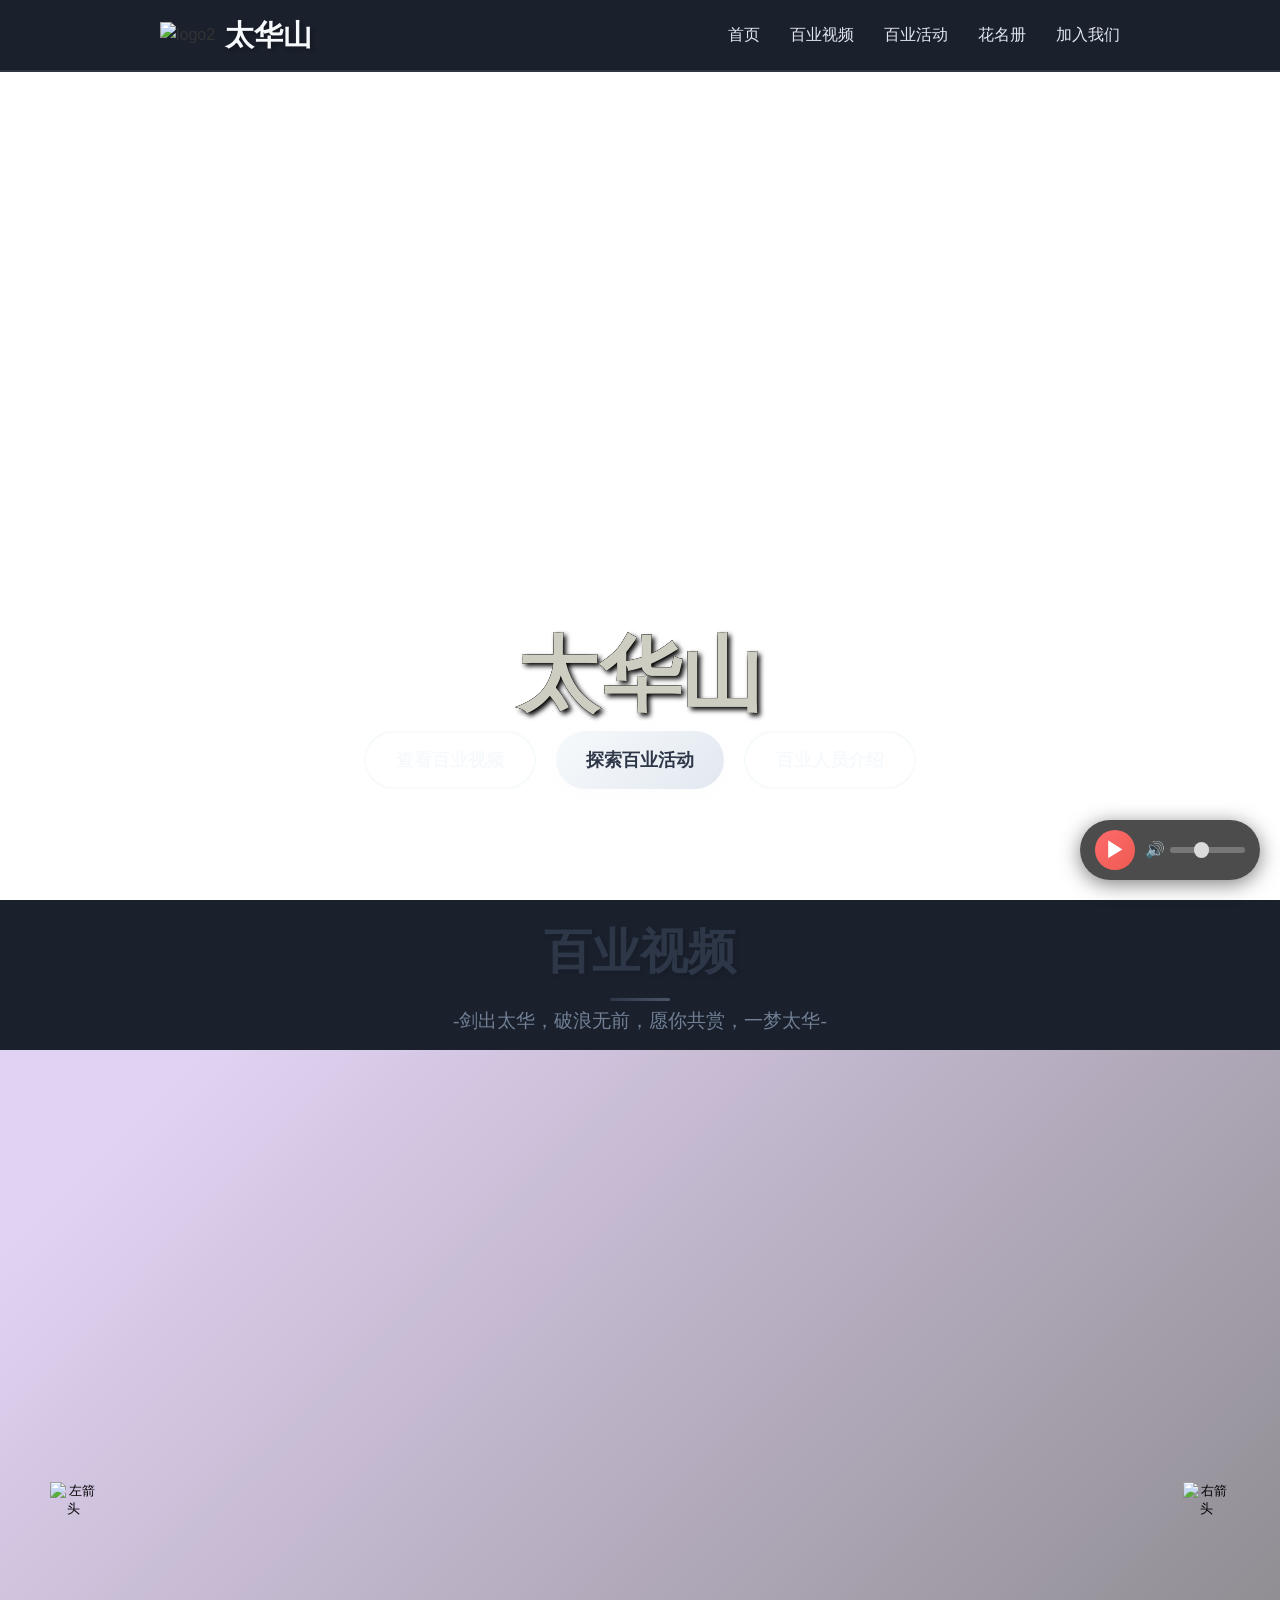
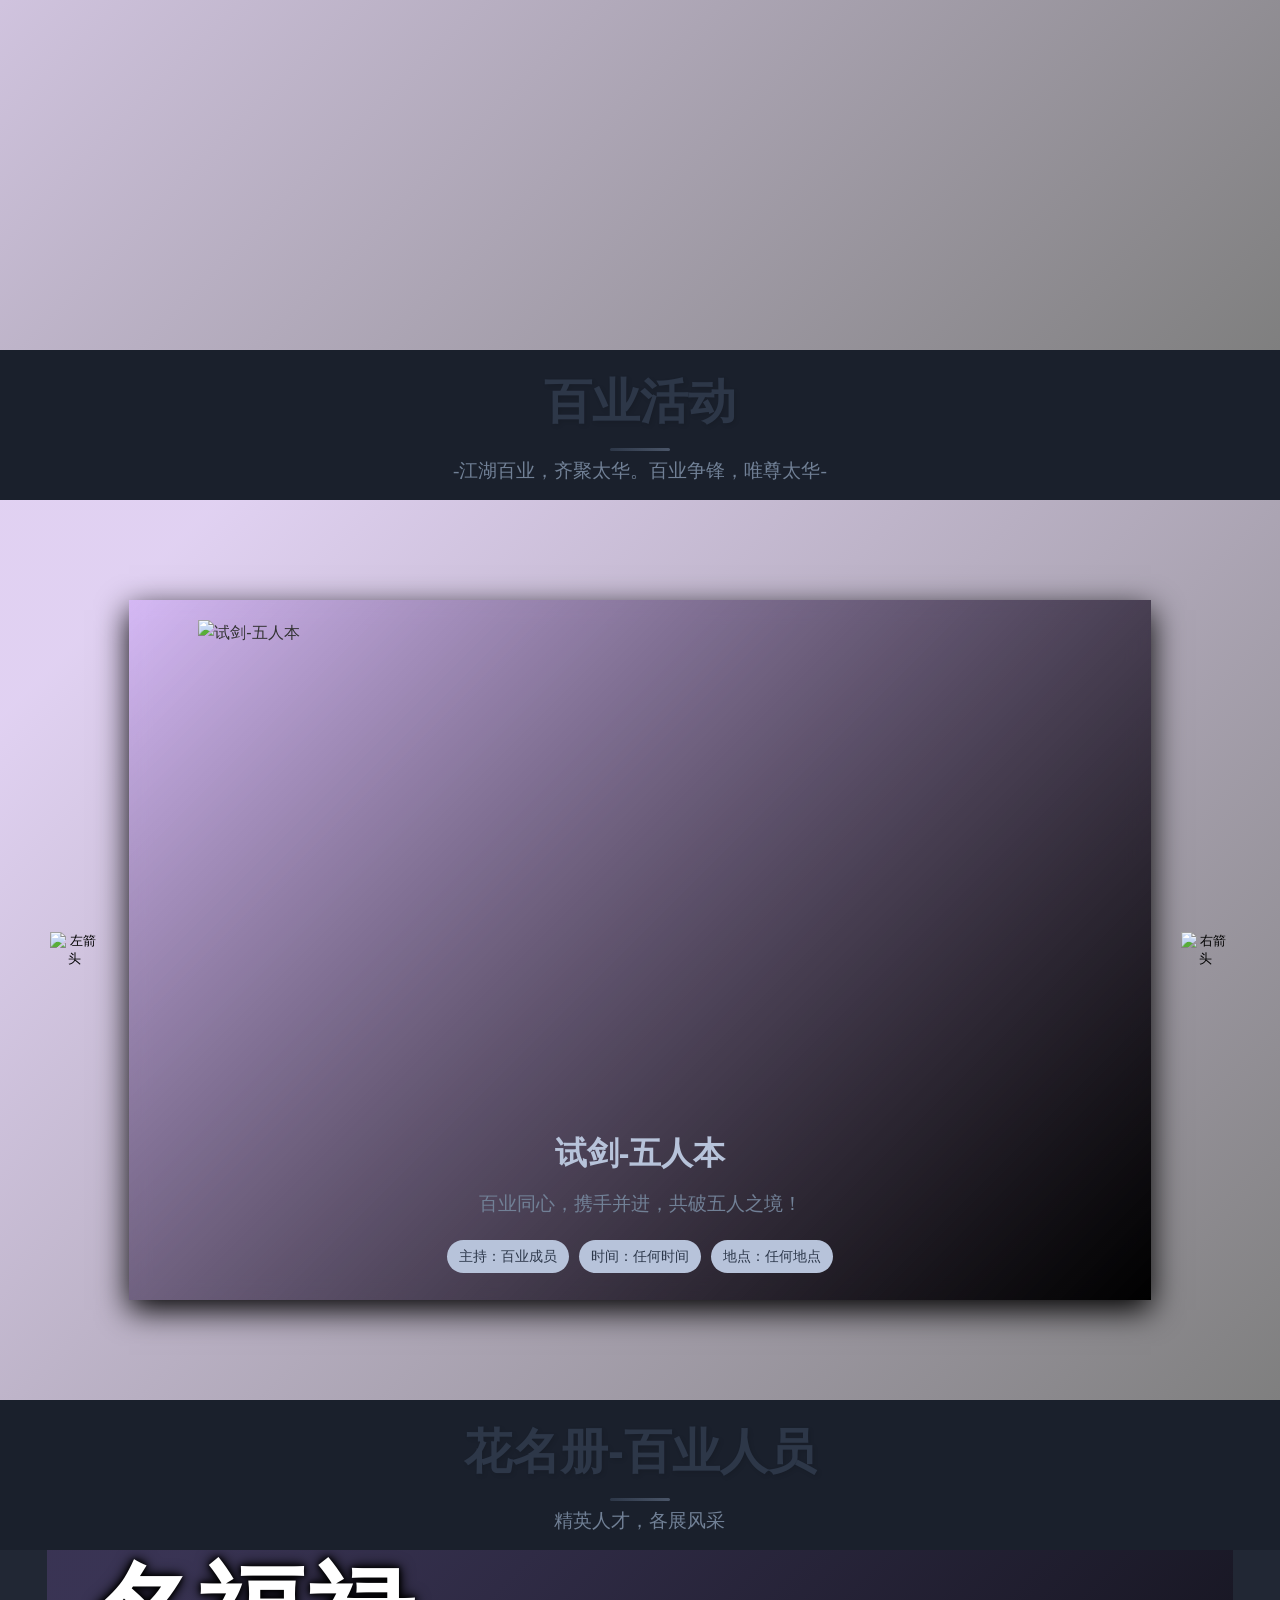
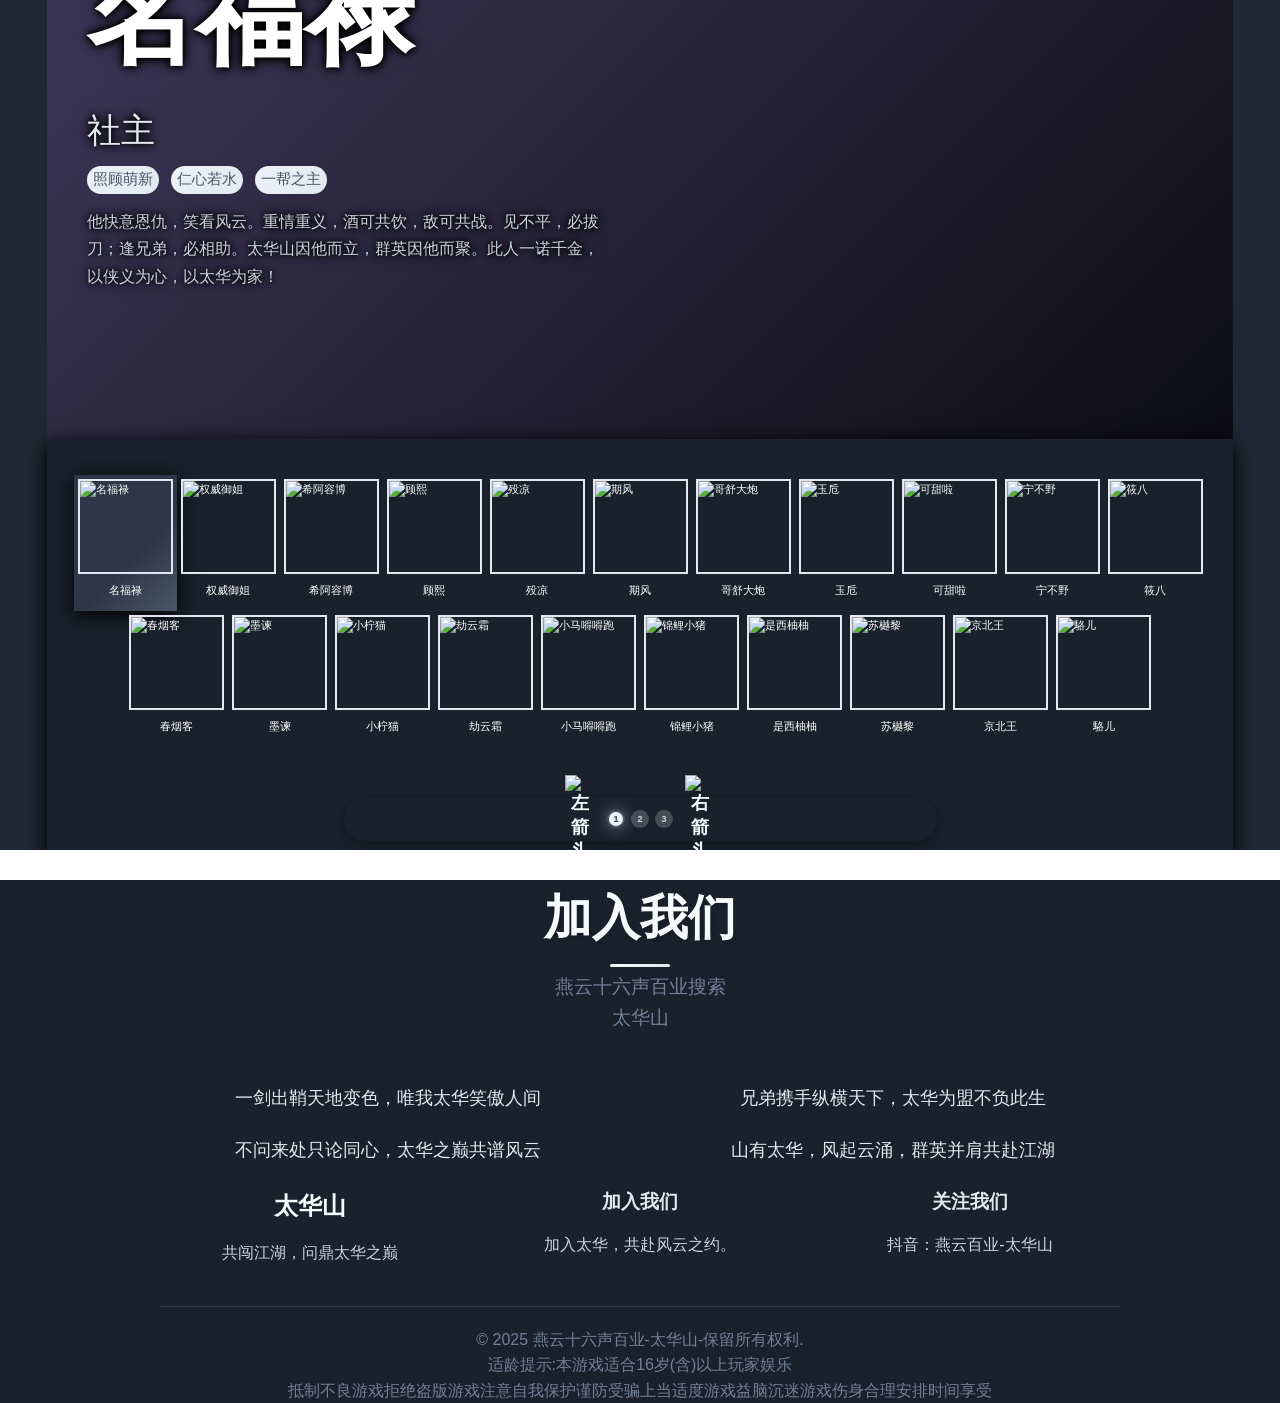
==== commit 5ac12324: "jack1" ====
--- a/index.html
+++ b/index.html
@@ -50,6 +50,71 @@
   margin-top: 30px; /* 整个区块往下 */
 }
 
+/* 桌面端样式 */
+  @media (min-width: 768px) {
+    #characterGallery {
+      min-height: 85vh;
+      overflow: hidden;
+    }
+ 
+    .character-showcase__info {
+      max-height: 420px;
+      padding: 20px 40px;
+    }
+    .character-showcase__sidebar {
+      margin-top: -200px;
+    }
+  }
+
+
+/* 手机端样式 */
+@media (max-width: 767px) {
+  #characterGallery {
+    min-height: auto;
+    padding: 10px;
+  }
+
+  .character-showcase {
+    display: flex;
+    flex-direction: column; /* 竖着排 */
+    align-items: center;
+    gap: 10px;
+  }
+
+  /* ✅ 照片（主展示）放在上面 */
+  .character-showcase__main {
+    order: 1 !important; /* 照片在上 */
+    margin-top: -20px !important; /* 往上拉一点 */
+  }
+
+  /* ✅ 人物选择放下面 */
+  .character-showcase__sidebar {
+    order: 2 !important; /* 选择在下 */
+    margin-top: 10px !important; /* 往下留点空间 */
+    display: flex;
+    flex-wrap: wrap;
+    justify-content: center;
+    gap: 10px;
+  }
+
+  .character-showcase__sidebar img {
+    width: 50px;
+    height: 40px;
+    object-fit: cover;
+    border-radius: 10px;
+  }
+/* 调整角色画廊分页按钮位置 */
+.character-gallery__pagination,
+.character-showcase__pagination {
+  overflow: visible !important;
+  position: relative;
+  top: 110px !important; /* 数字越大越往下 */
+
+
+}
+
+}
+
 </style>
 </head>
 <body>
@@ -95,7 +160,7 @@
             <p id="heroSectionSubtitle" class="hero-section__subtitle"></p>
             <div class="hero-section__actions">
                 <button class="btn btn--secondary" onclick="scrollToSection('videoShowcase')">
-                    查看百业混剪
+                    查看百业视频
                 </button>
                 <button class="btn btn--primary" onclick="scrollToSection('organizationActivities')">
                     探索百业活动
@@ -234,12 +299,12 @@
             </div>
             <div class="character-showcase__main">
                 <div id="characterInfoPanel" class="character-showcase__info">
-                    <h1 id="characterDisplayName" class="character-showcase__name">峰伈</h1>
+                    <h1 id="characterDisplayName" class="character-showcase__name">名福禄</h1>
                     <p id="characterDisplayTitle" class="character-showcase__role">社长</p>
                     <div id="characterDisplayTags" class="character-showcase__tags">
-                        <span class="character-showcase__tag">虹虹玩家</span>
-                        <span class="character-showcase__tag">紫色韵味</span>
-                        <span class="character-showcase__tag">开服玩家</span>
+                        <span class="character-showcase__tag">照顾萌新</span>
+                        <span class="character-showcase__tag">仁心若水</span>
+                        <span class="character-showcase__tag">一帮之主</span>
                     </div>
                     <p id="characterDisplayDescription" class="character-showcase__description">为人仁厚，重情重义。</p>
                 </div>
@@ -247,13 +312,8 @@
                     <div id="characterArtworkContainer" class="character-showcase__artwork-container" onclick="nextCharacterArt()">
                         <div class="character-showcase__artwork-faces">
                             <div class="character-showcase__artwork-face character-showcase__artwork-face--front">
-                                <img id="characterArtworkImage" src="https://s3plus.meituan.net/opapisdk/op_ticket_885190757_1757398092558_qdqqd_fqwyyr.avif" alt="峰伈">
+                                <img id="characterArtworkImage" src="https://s3plus.meituan.net/opapisdk/op_ticket_885190757_1760188962521_qdqqd_jkible.webp" alt="太华山">
                             </div>
-                        </div>
-                    </div>
-                </div>
-            </div>
-        </div>
     </section>
 
     <!-- 关于我们区域 -->
--- a/CSS/resolution-max-575.css
+++ b/CSS/resolution-max-575.css
@@ -363,7 +363,7 @@
         left: 0;
         top: 0;
         transform: none;
-        width: 50%;
+        width: 40%;
         margin: 15px auto;
         text-align: center;
         padding: 15px;
--- a/CSS/resolution-max-1439.css
+++ b/CSS/resolution-max-1439.css
@@ -236,7 +236,7 @@
         width: 50%;
         margin: 15px auto;
         text-align: center;
-        padding: 15px;
+        padding: 100px;
     }
     
     .character-showcase__role {
